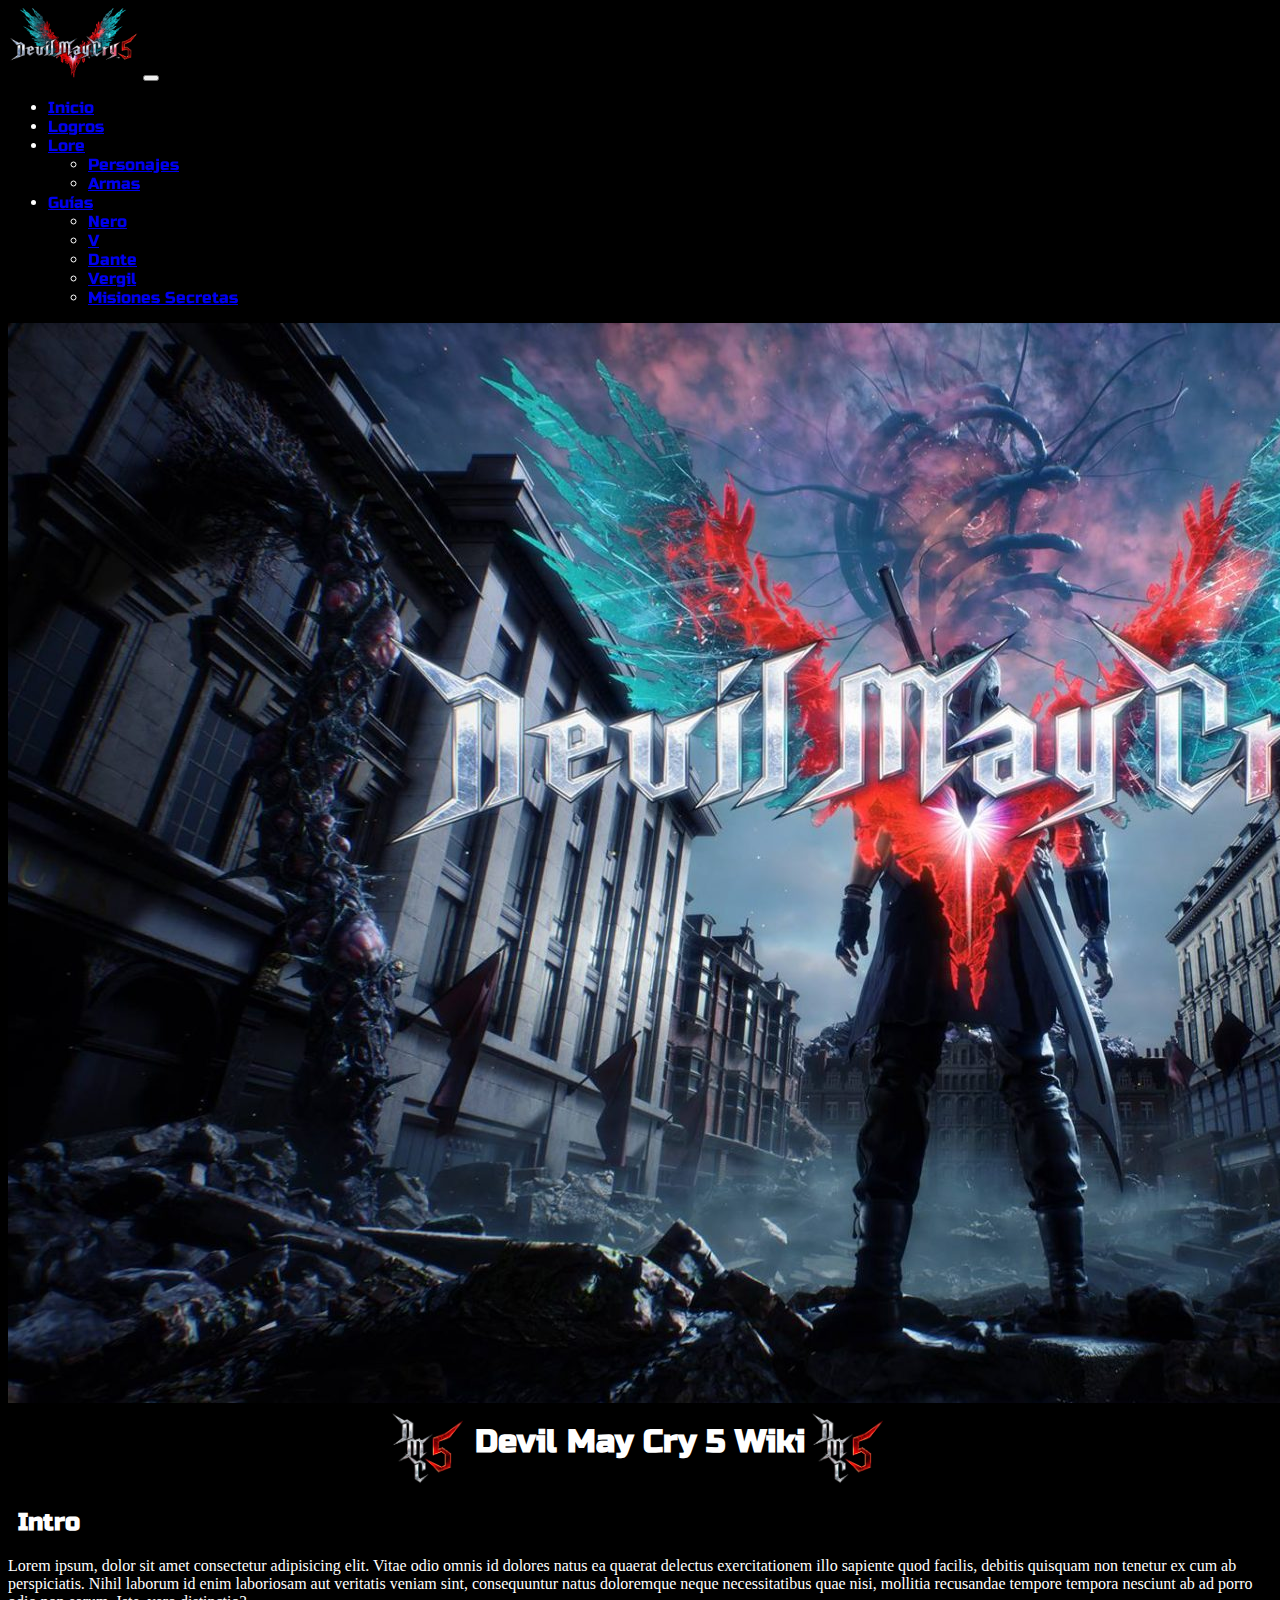
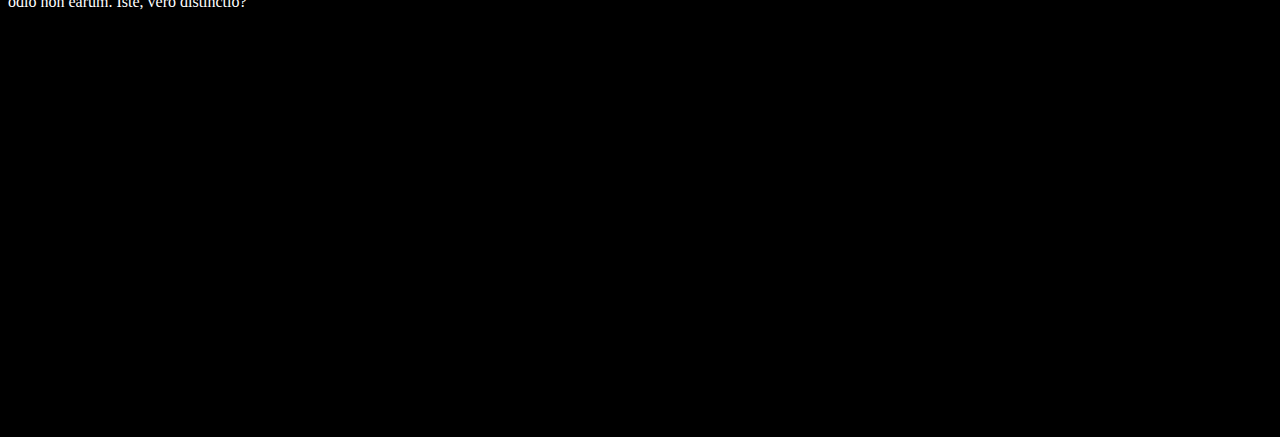
==== guias/dante.html @ 5c82031f "first" ====
<!DOCTYPE html>
<html lang="es">
<head>
    <meta charset="UTF-8">
    <meta http-equiv="X-UA-Compatible" content="IE=edge">
    <meta name="viewport" content="width=device-width, initial-scale=1.0">
    <meta name="keywords" content="dmc, guías, DMC5, DMC3, Dante, Vergil, Nero, Lady, Trish, Videojuegos, Games, Tutoriales, Fanpage, español">
    <meta name="description" content="Una extensa guía sobre nuestro viejo cazademonios, Dante. Entra aquí para aprender más en profundidad acerca de su gameplay, combos y más.">
    <!-- FAVICON -->
    <link rel="shortcut icon" href="../img/logo-chikito.png" type="image/x-icon">
    <!-- AOS -->
    <link href="https://unpkg.com/aos@2.3.1/dist/aos.css" rel="stylesheet">
    <!-- GOOGLE FONTS -->
    <link rel="preconnect" href="https://fonts.googleapis.com">
    <link rel="preconnect" href="https://fonts.gstatic.com" crossorigin>
    <link href="https://fonts.googleapis.com/css2?family=Russo+One&display=swap" rel="stylesheet">
    <link href="https://fonts.googleapis.com/css2?family=Roboto+Condensed&display=swap" rel="stylesheet">
    <!-- CSS only -->
    <link href="https://cdn.jsdelivr.net/npm/bootstrap@5.2.2/dist/css/bootstrap.min.css" rel="stylesheet" integrity="sha384-Zenh87qX5JnK2Jl0vWa8Ck2rdkQ2Bzep5IDxbcnCeuOxjzrPF/et3URy9Bv1WTRi" crossorigin="anonymous">
    <!-- CSS -->
    <link rel="stylesheet" href="../css/estilo.css">
    <title>DMC 5 Wiki/guías/Dante</title>
</head>
<body>
    <header>
        
        <!-- NAVBAR -->
        <nav class="navbar navbar-dark bg-dark navbar-expand-lg bg-light fixed-top"
              data-aos="fade-down"
              data-aos-easing="linear"
              data-aos-duration="500">
            <div class="container-fluid">
              <a href="../index.html"><img src="../img/logo.png" alt="Bootstrap" width="130" height="70"></a>
              <button class="navbar-toggler" type="button" data-bs-toggle="collapse" data-bs-target="#navbarNavDropdown" aria-controls="navbarNavDropdown" aria-expanded="false" aria-label="Toggle navigation">
                <span class="navbar-toggler-icon"></span>
              </button>
              <div class="collapse navbar-collapse" id="navbarNavDropdown">
                <ul class="navbar-nav">
                  <li class="nav-item">
                    <a class="nav-link" aria-current="page" href="../index.html">Inicio</a>
                  </li>
                  <li class="nav-item">
                    <a class="nav-link" href="../logros/logros.html">Logros</a>
                  </li>
                  <li class="nav-item dropdown">
                    <a class="nav-link dropdown-toggle" href="#" role="button" data-bs-toggle="dropdown">Lore</a>
                    <ul class="dropdown-menu">
                      <li><a class="dropdown-item" href="../lore/personajes.html">Personajes</a></li>
                      <li><a class="dropdown-item" href="../lore/armas.html">Armas</a></li>
                    </ul>
                  </li>
                  <li class="nav-item dropdown">
                    <a class="nav-link active dropdown-toggle" href="#" role="button" data-bs-toggle="dropdown" aria-expanded="false">
                      Guías
                    </a>
                    <ul class="dropdown-menu">
                      <li><a class="dropdown-item" href="nero.html">Nero</a></li>
                      <li><a class="dropdown-item" href="V.html">V</a></li>
                      <li><a class="dropdown-item" href="#">Dante</a></li>
                      <li><a class="dropdown-item" href="vergil.html">Vergil</a></li>
                      <li><a class="dropdown-item" href="misiones.html">Misiones Secretas</a></li>
                    </ul>
                  </li>
                </ul>
              </div>
            </div>
          </nav>
          <!-- FIN DE LA NAV -->
    <!-- TITULO GENERAL -->
    <img src="../img/fondo.jpg" class="img-fluid fondo" alt="imagen del top">
    <div class="titulo">
        <img class="logoChikito" src="../img/logo-chikito.png" alt="logo pequeño">
        <h1>Devil May Cry 5 Wiki</h1>
        <img class="logoChikito" src="../img/logo-chikito.png" alt="logo pequeño">
    </div>
    <!-- FIN DEL TITULO GENERAL -->

    <!-- TITULO GENERAL PARA MOVILES -->
    <div class="tituloCelu">
      <img class="logoChikitoCelu" src="../img/logo-chikito.png" alt="logo pequeño">
      <h2>Devil May Cry 5</h2>
      <img class="logoChikitoCelu" src="../img/logo-chikito.png" alt="logo pequeño">
    </div>
    
    </header>



    <h2>Intro</h2>
    <p>Lorem ipsum, dolor sit amet consectetur adipisicing elit. Vitae odio omnis id dolores natus ea quaerat delectus exercitationem illo sapiente quod facilis, debitis quisquam non tenetur ex cum ab perspiciatis.
    Nihil laborum id enim laboriosam aut veritatis veniam sint, consequuntur natus doloremque neque necessitatibus quae nisi, mollitia recusandae tempore tempora nesciunt ab ad porro odio non earum. Iste, vero distinctio?</p>


    <!-- FOOTER -->
    <div class="container-fluid footer"
    data-aos="fade-zoom-in"
     data-aos-easing="ease-in-back"
     data-aos-delay="50"
     data-aos-offset="0">
       
        <div class="row p-5 pb-2 bg-dark text-white">

            <div class="col-xs-12 col-md-6 col-lg-3">
                <p class="h3">Olivera Arauz Lucas</p>
                <p class="text-secondary">Argentina, Tucumán</p>
            </div>
            <div class="col-xs-12 col-md-6 col-lg-3">
                <p class="h5">Cursos</p>
                <div class="mb-3">
                <a class="text-secondary text-decoration-none" href="#">Desarrollo FullStack</a>
                </div>
            </div>
            <div class="col-xs-12 col-md-6 col-lg-3">
                <p class="h5">Links</p>
                <div class="mb-3">
                    <a class="text-secondary text-decoration-none" href="#">Terms & Conditions</a>
                </div>
                <div class="mb-3">
                    <a class="text-secondary text-decoration-none" href="#">Privacy Policy</a>
                </div>
                <div class="mb-3">
                  <a class="text-secondary text-decoration-none" href="https://www.youtube.com/c/GutzX" target="_blank">Canal de Gutz X</a>
              </div>
              <div class="mb-3">
                <a class="text-secondary text-decoration-none" href="https://www.youtube.com/c/KalinaAnn" target="_blank">Canal de Kalina Ann</a>
            </div>
            </div>
            <div class="col-xs-12 col-md-6 col-lg-3">
                <p class="h5">Contacto</p>
                <div class="mb-3">
                    <a class="text-secondary text-decoration-none" href="https://github.com/Lucas-M-W" target="_blank">GitHub</a>
                </div>
                <div class="mb-3">
                    <a class="text-secondary text-decoration-none" href="https://wa.me/543815243043" target="_blank">WhatsApp</a>
                </div>
                <div class="mb-3">
                    <a class="text-secondary text-decoration-none" href="https://www.instagram.com/waffle.rar/" target="_blank">Instagram</a>
                </div>
            </div>

            <div class="col-xs-12 pt-4">
                <p class="text-white text-center">Copyright - All rights reserved © 2022</p>
            </div>
                
        </div>


    </div>
    <!-- FIN DEL FOOTER -->



    <!-- AOS -->
    <script src="https://unpkg.com/aos@2.3.1/dist/aos.js"></script>
    <script>
      AOS.init();
    </script>
    <!-- JavaScript Bundle with Popper -->
<script src="https://cdn.jsdelivr.net/npm/bootstrap@5.2.2/dist/js/bootstrap.bundle.min.js" integrity="sha384-OERcA2EqjJCMA+/3y+gxIOqMEjwtxJY7qPCqsdltbNJuaOe923+mo//f6V8Qbsw3" crossorigin="anonymous"></script>
</body>
</html>
---- css/estilo.css ----
@charset "UTF-8";
/*HEADER*/
body {
  background-color: black;
  color: white;
}

.navbar {
  font-family: "Russo One", sans-serif;
}

.titulo {
  display: flex;
  justify-content: center;
}
.titulo .logoChikito {
  width: 90px;
}
.titulo h1 {
  font-family: "Russo One", sans-serif;
  margin-top: 15px;
}

@media (max-width: 600px) {
  .fondo {
    display: none;
  }
}
@media (max-width: 600px) {
  .titulo {
    display: none;
  }
}
.tituloCelu {
  display: flex;
  justify-content: center;
  margin-top: 100px;
}
.tituloCelu .logoChikitoCelu {
  width: 90px;
}
.tituloCelu h2 {
  font-family: "Russo One", sans-serif;
  margin-top: 25px;
}

@media (min-width: 601px) {
  .tituloCelu {
    display: none;
  }
}
/*FOOTER*/
.footer {
  font-family: "Russo One", sans-serif;
  transition: 70ms;
}
.footer a:hover {
  font-size: 115%;
  transition: 70ms;
}

/*TITULOS*/
.bronce {
  margin-left: 20px;
  font-family: "Russo One", sans-serif;
  color: #a7501d;
}

.plata {
  margin-left: 20px;
  font-family: "Russo One", sans-serif;
  color: #c0c0c0;
}

.oro {
  margin-left: 20px;
  font-family: "Russo One", sans-serif;
  color: #CC9900;
}

.platino {
  margin-left: 20px;
  font-family: "Russo One", sans-serif;
  color: #97AAC0;
}

/*LOGROS DE BRONCE*/
.logrosBronce {
  margin-left: 20px;
}
.logrosBronce img {
  width: 150px;
}
.logrosBronce h3 {
  font-family: "Russo One", sans-serif;
  font-size: 150%;
}
.logrosBronce p {
  font-family: "Roboto Condensed", sans-serif;
}

/*LOGROS DE PLATA*/
.logrosPlata {
  margin-left: 20px;
}
.logrosPlata img {
  width: 150px;
}
.logrosPlata h3 {
  font-family: "Russo One", sans-serif;
  font-size: 150%;
}
.logrosPlata p {
  font-family: "Roboto Condensed", sans-serif;
}

/*LOGROS DE ORO*/
.logrosOro {
  margin-left: 20px;
}
.logrosOro img {
  width: 150px;
}
.logrosOro h3 {
  font-family: "Russo One", sans-serif;
  font-size: 150%;
}
.logrosOro p {
  font-family: "Roboto Condensed", sans-serif;
}

/*PLATINO*/
.logrosPlatino {
  margin-left: 20px;
}
.logrosPlatino img {
  width: 150px;
}
.logrosPlatino h3 {
  font-family: "Russo One", sans-serif;
}
.logrosPlatino p {
  font-family: "Roboto Condensed", sans-serif;
}

/*CARTAS*/
.cartas img {
  width: 300px;
}
.cartas h3, .cartas h4, .cartas h5 {
  font-family: "Russo One", sans-serif;
}
.cartas p {
  font-family: "Roboto Condensed", sans-serif;
}

.botonGuía {
  border: solid;
  border-radius: 10px;
  background: rgb(128, 9, 9);
  background: linear-gradient(90deg, rgb(128, 9, 9) 0%, rgb(19, 26, 110) 100%);
  transition: 70ms;
  width: 40%;
}
.botonGuía a {
  text-decoration: none;
  font-family: "Russo One", sans-serif;
  color: white;
}
.botonGuía:hover {
  width: 50%;
  transition: 70ms;
}

/*MISIONES SECRETAS*/
.misionesSecretas {
  margin-left: 5px;
}
.misionesSecretas img {
  width: 600px;
}
.misionesSecretas h3 {
  font-family: "Russo One", sans-serif;
  font-size: 150%;
}
.misionesSecretas p {
  font-family: "Roboto Condensed", sans-serif;
}
.misionesSecretas strong {
  color: bisque;
}

/*TERMINOS Y CONDICIONES - PRIVACY POLICY*/
.termsPrivacy {
  margin-left: 5px;
}
.termsPrivacy p {
  font-family: "Roboto Condensed", sans-serif;
}
.termsPrivacy a {
  text-decoration: none;
}

/* ARMAS DE NERO */
h2, h3 {
  font-family: "Russo One", sans-serif;
  padding-left: 5px;
}

.armasNero {
  padding-left: 5px;
}
.armasNero .redqueen {
  width: 100px;
}
.armasNero p {
  font-family: "Roboto Condensed", sans-serif;
}
.armasNero img {
  width: 280px;
}

.armasDante {
  padding-left: 5px;
}
.armasDante .redqueen {
  width: 100px;
}
.armasDante p {
  font-family: "Roboto Condensed", sans-serif;
}
.armasDante img {
  width: 280px;
}

.armasV {
  padding-left: 5px;
}
.armasV .redqueen {
  width: 100px;
}
.armasV p {
  font-family: "Roboto Condensed", sans-serif;
}
.armasV img {
  width: 280px;
}

.armasVergil {
  padding-left: 5px;
}
.armasVergil .redqueen {
  width: 100px;
}
.armasVergil p {
  font-family: "Roboto Condensed", sans-serif;
}
.armasVergil img {
  width: 280px;
}

h2 {
  font-family: "Russo One", sans-serif;
  margin-left: 5px;
}

.parrafoSuperior {
  margin-left: 10px;
  font-family: "Roboto Condensed", sans-serif;
}
.parrafoSuperior a {
  text-decoration: none;
}
.parrafoSuperior strong {
  color: bisque;
}
.parrafoSuperior strong:visited {
  color: beige;
}

/*# sourceMappingURL=estilo.css.map */
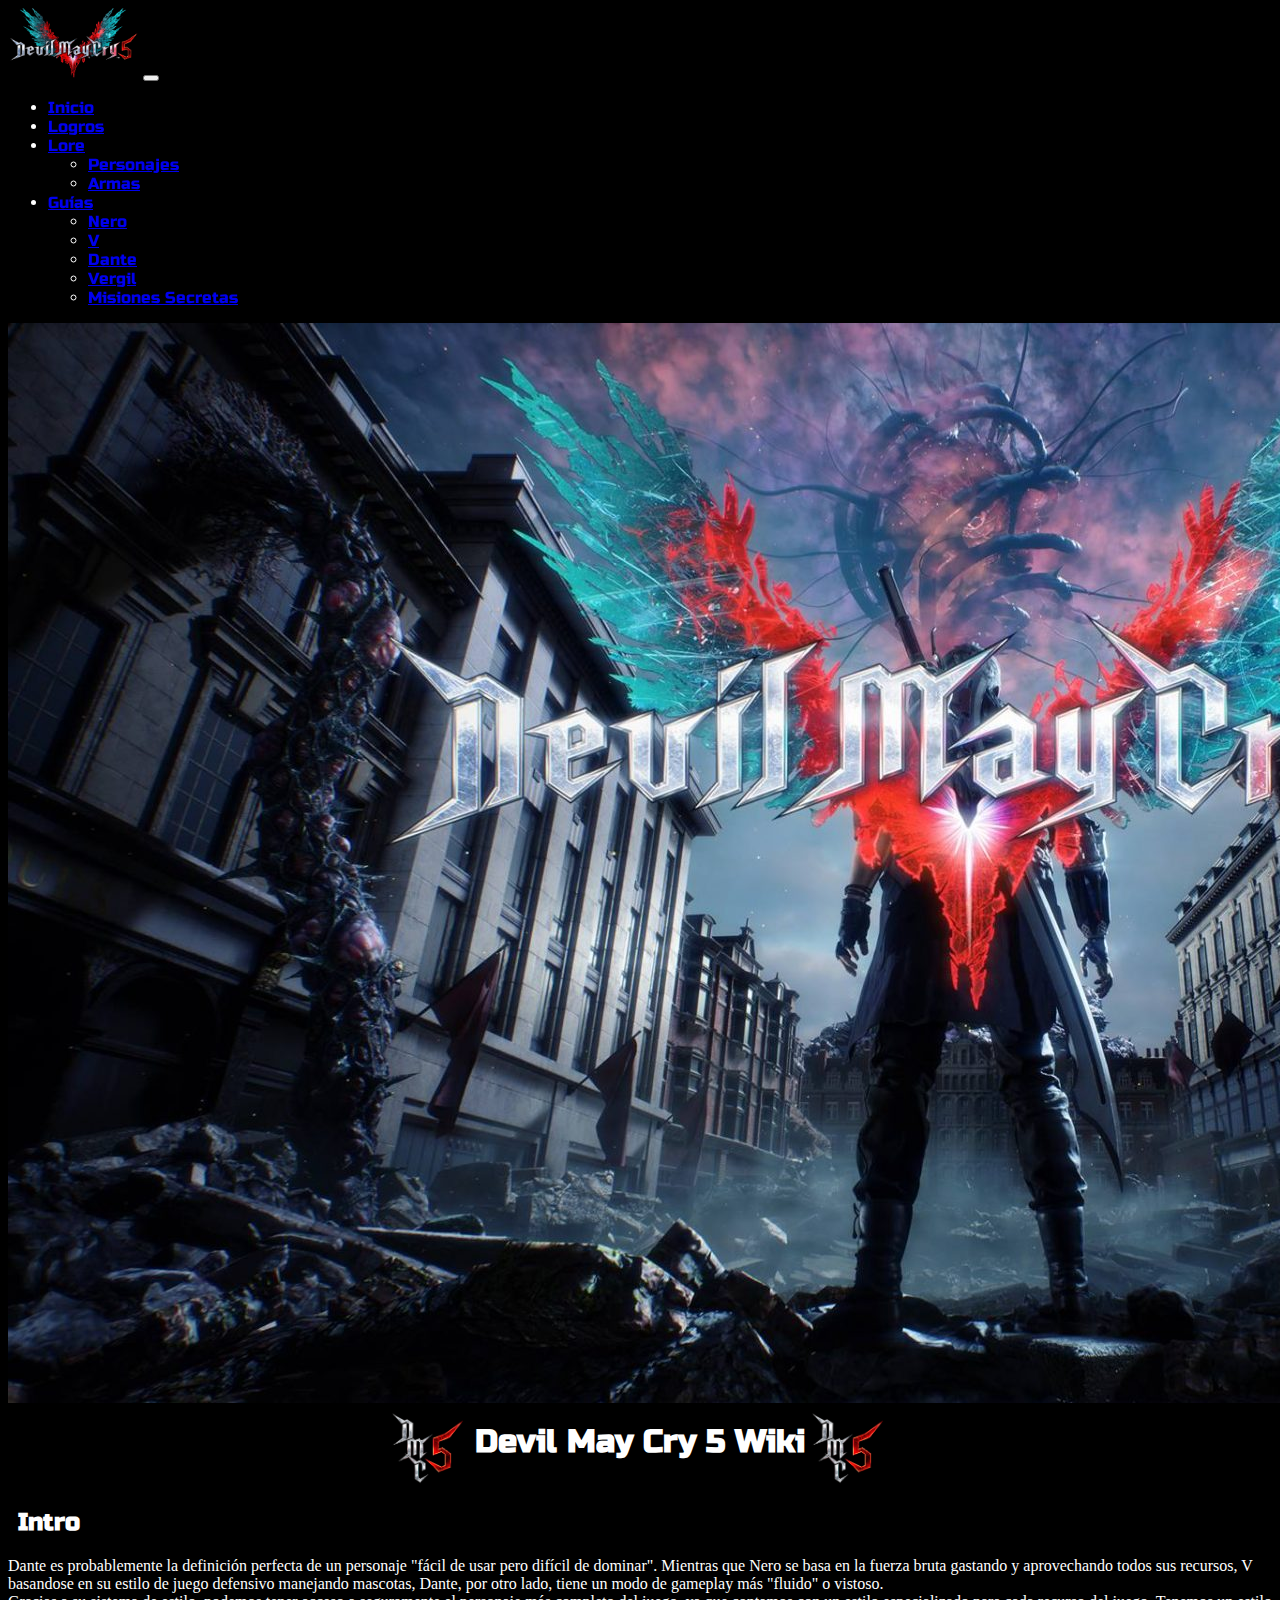
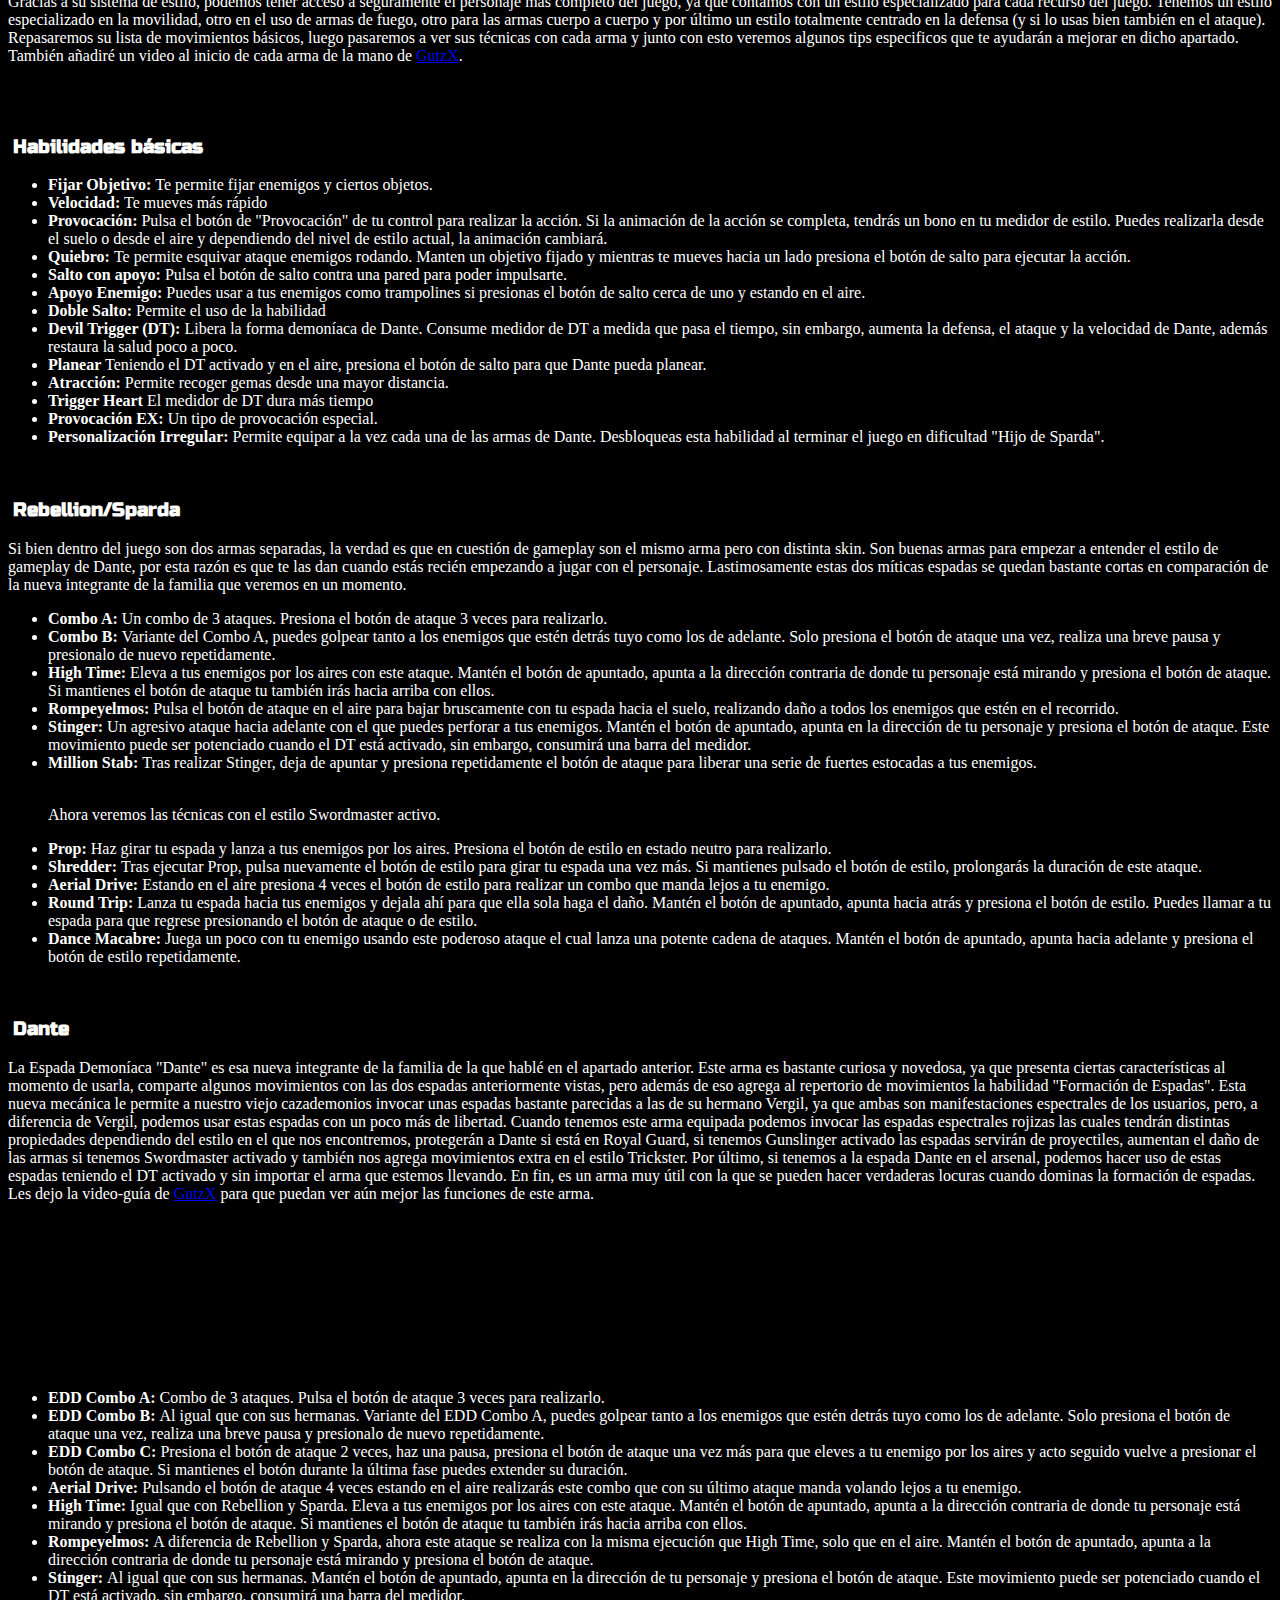
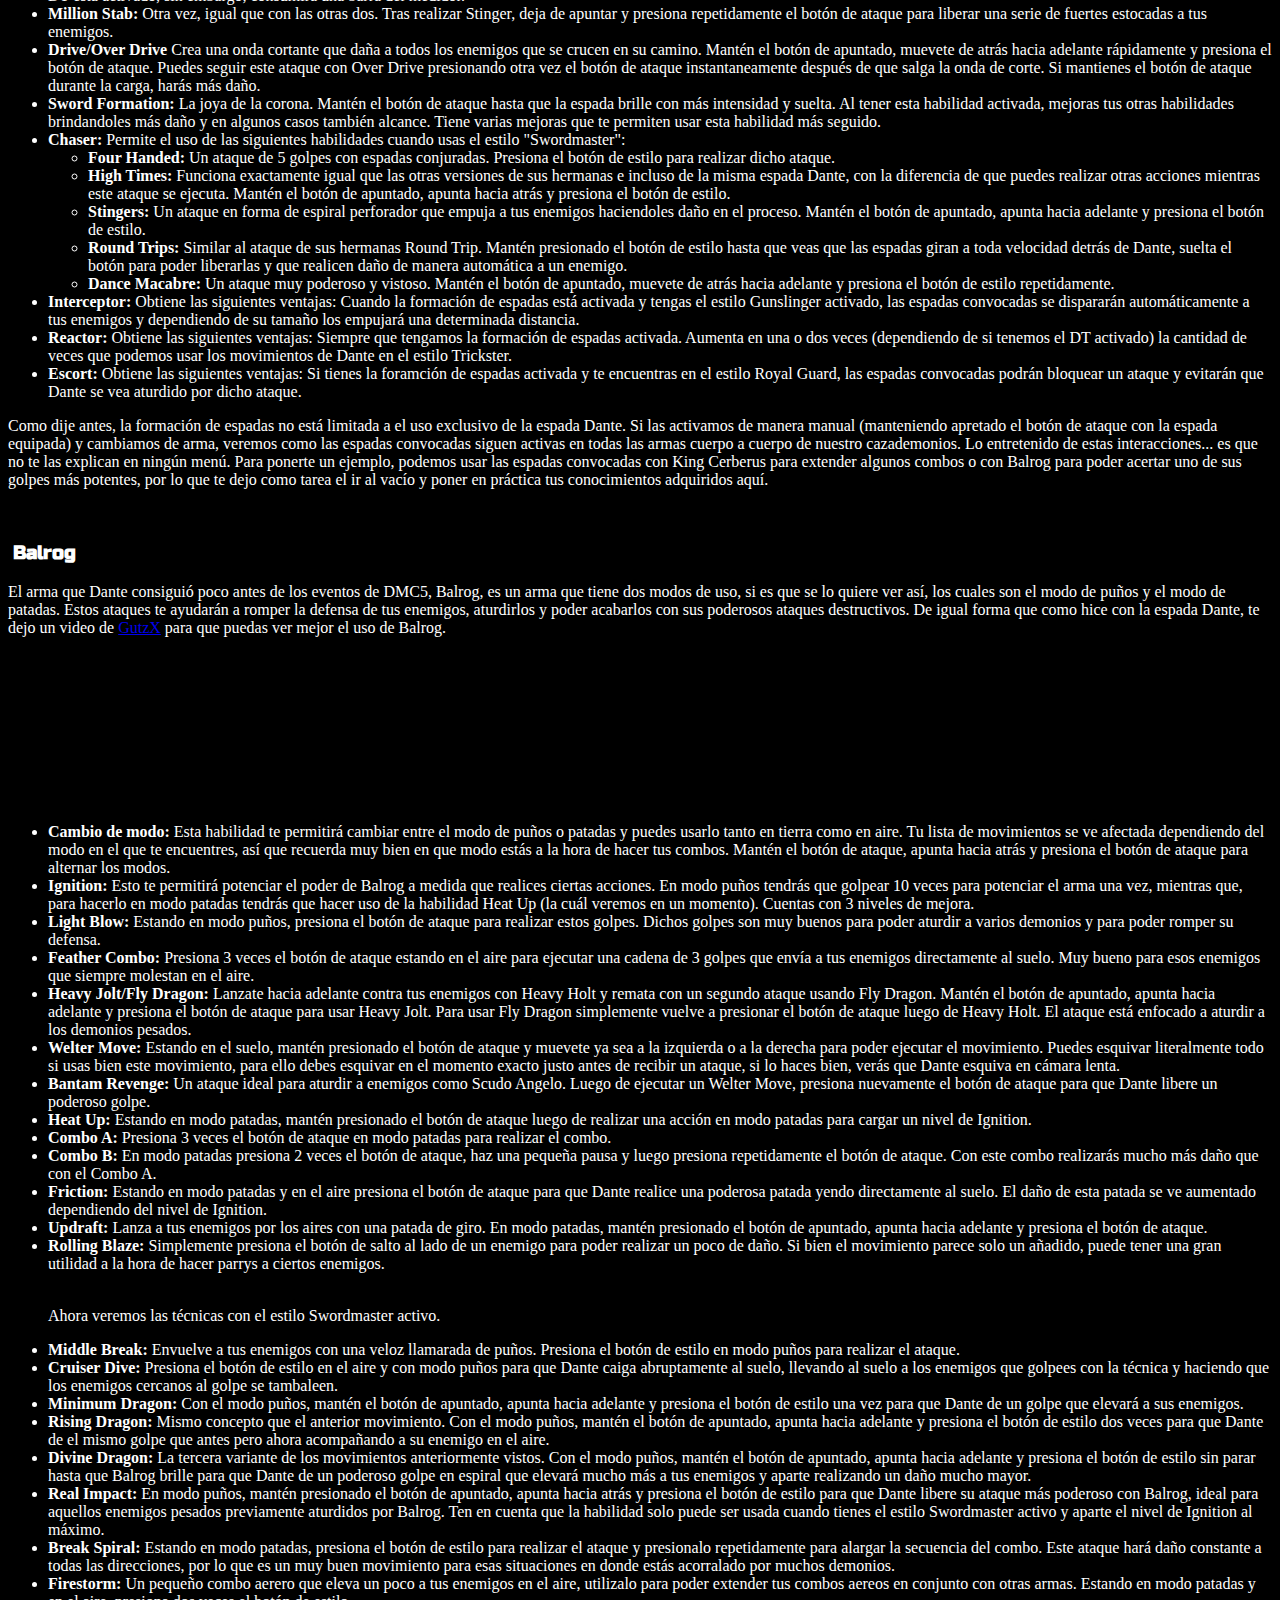
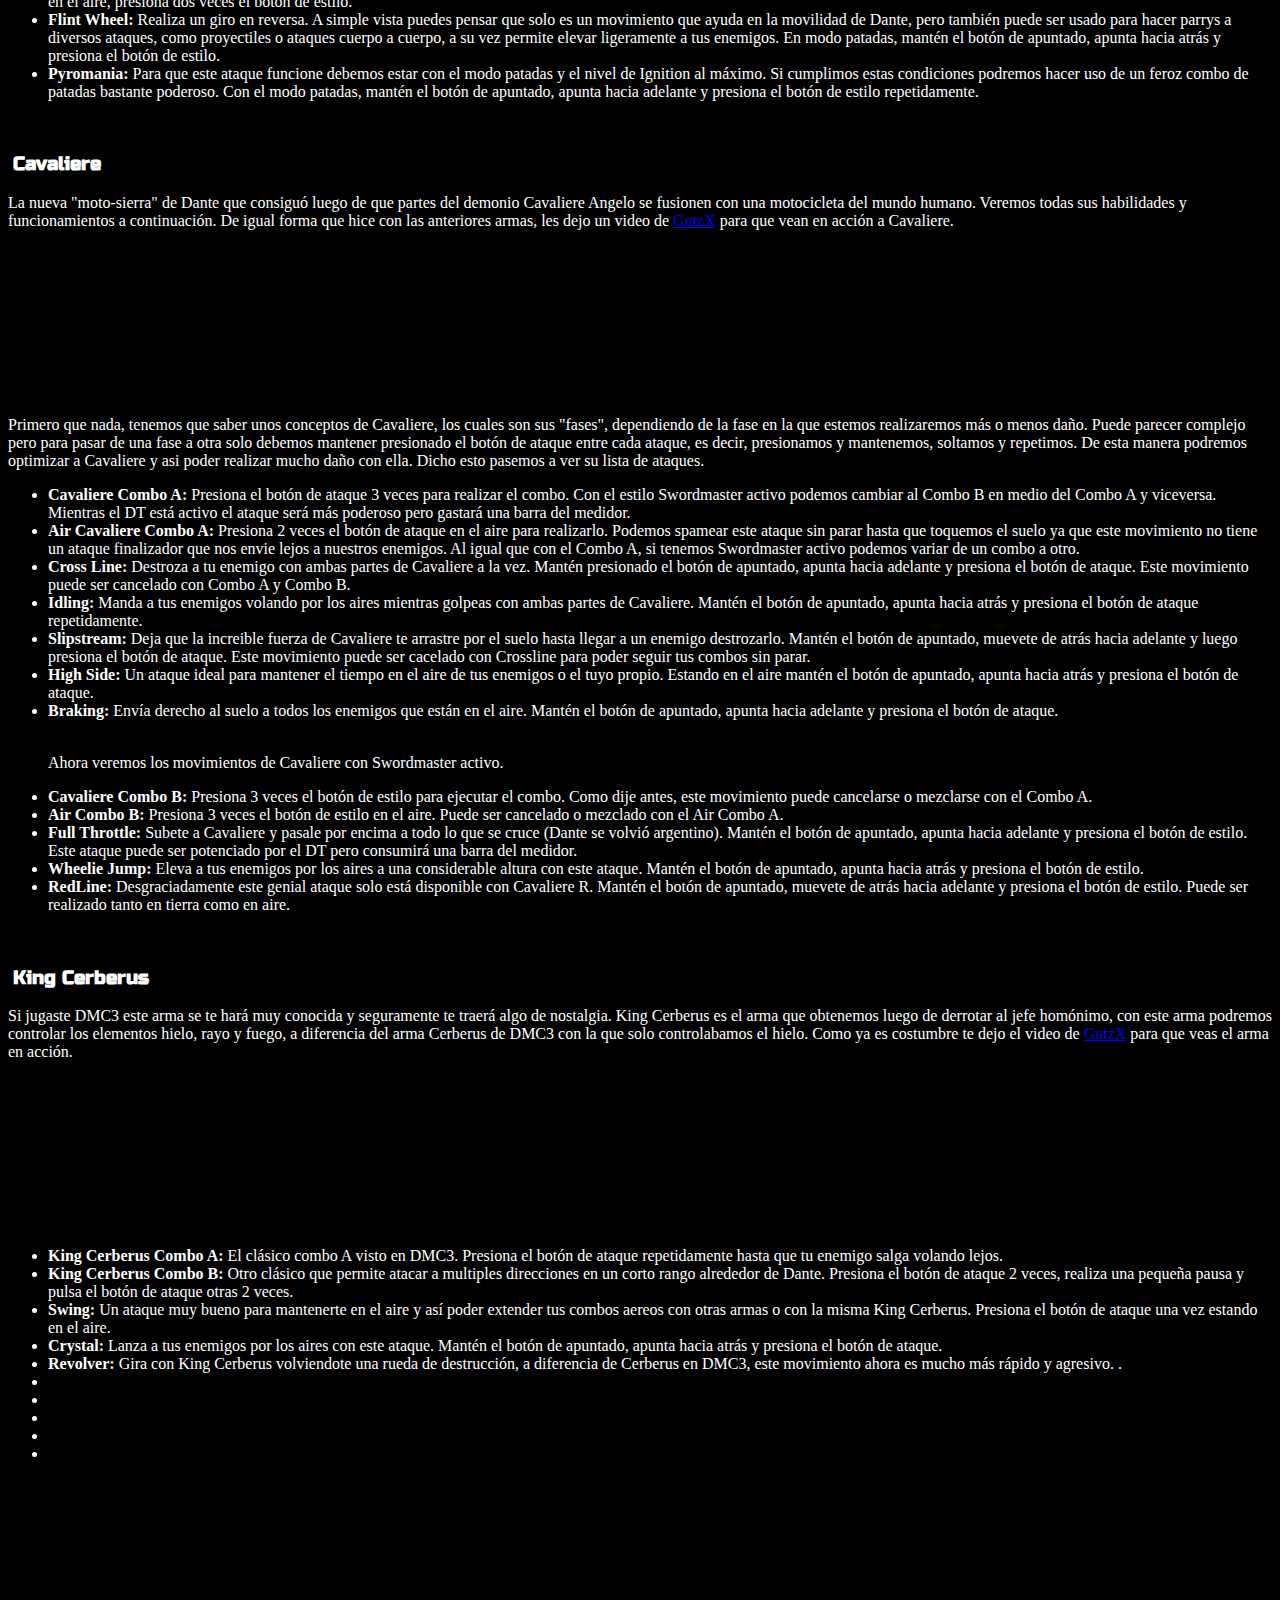
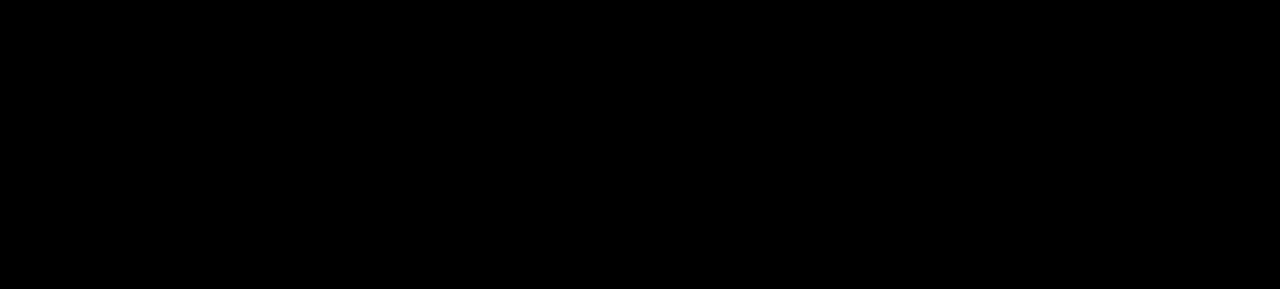
==== commit e0af355c: "trabajada la guia de dante" ====
--- a/guias/dante.html
+++ b/guias/dante.html
@@ -87,8 +87,150 @@
 
 
     <h2>Intro</h2>
-    <p>Lorem ipsum, dolor sit amet consectetur adipisicing elit. Vitae odio omnis id dolores natus ea quaerat delectus exercitationem illo sapiente quod facilis, debitis quisquam non tenetur ex cum ab perspiciatis.
-    Nihil laborum id enim laboriosam aut veritatis veniam sint, consequuntur natus doloremque neque necessitatibus quae nisi, mollitia recusandae tempore tempora nesciunt ab ad porro odio non earum. Iste, vero distinctio?</p>
+    <p>Dante es probablemente la definición perfecta de un personaje "fácil de usar pero difícil de dominar". Mientras que Nero se basa en la fuerza bruta gastando y aprovechando todos sus recursos, V basandose en su estilo de juego defensivo manejando mascotas, Dante, por otro lado, tiene un modo de gameplay más "fluido" o vistoso. <br>
+    Gracias a su sistema de estilo, podemos tener acceso a seguramente el personaje más completo del juego, ya que contamos con un estilo especializado para cada recurso del juego. Tenemos un estilo especializado en la movilidad, otro en el uso de armas de fuego, otro para las armas cuerpo a cuerpo y por último un estilo totalmente centrado en la defensa (y si lo usas bien también en el ataque). <br>
+    Repasaremos su lista de movimientos básicos, luego pasaremos a ver sus técnicas con cada arma y junto con esto veremos algunos tips especificos que te ayudarán a mejorar en dicho apartado. También añadiré un video al inicio de cada arma de la mano de <storng><a href="https://www.youtube.com/@GutzX" target="_blank">GutzX</a>.</storng></p>
+
+    <br> <br>
+
+    <div class="habilidades">
+      <h3>Habilidades básicas</h3>
+      <ul>
+        <li><strong>Fijar Objetivo: </strong>Te permite fijar enemigos y ciertos objetos.</li>
+        <li><strong>Velocidad:</strong> Te mueves más rápido</li>
+        <li><strong>Provocación: </strong>Pulsa el botón de "Provocación" de tu control para realizar la acción. Si la animación de la acción se completa, tendrás un bono en tu medidor de estilo. Puedes realizarla desde el suelo o desde el aire y dependiendo del nivel de estilo actual, la animación cambiará.</li>
+        <li><strong>Quiebro: </strong>Te permite esquivar ataque enemigos rodando. Manten un objetivo fijado y mientras te mueves hacia un lado presiona el botón de salto para ejecutar la acción.</li>
+        <li><strong>Salto con apoyo: </strong>Pulsa el botón de salto contra una pared para poder impulsarte.</li>
+        <li><strong>Apoyo Enemigo:</strong> Puedes usar a tus enemigos como trampolines si presionas el botón de salto cerca de uno y estando en el aire.</li>
+        <li><strong>Doble Salto:</strong> Permite el uso de la habilidad</li>
+        <li><strong>Devil Trigger (DT):</strong> Libera la forma demoníaca de Dante. Consume medidor de DT a medida que pasa el tiempo, sin embargo, aumenta la defensa, el ataque y la velocidad de Dante, además restaura la salud poco a poco.</li>
+        <li><strong>Planear</strong> Teniendo el DT activado y en el aire, presiona el botón de salto para que Dante pueda planear.</li>
+        <li><strong>Atracción: </strong>Permite recoger gemas desde una mayor distancia.</li>
+        <li><strong>Trigger Heart</strong> El medidor de DT dura más tiempo</li>
+        <li><strong>Provocación EX: </strong>Un tipo de provocación especial.</li>
+        <li><strong>Personalización Irregular: </strong>Permite equipar a la vez cada una de las armas de Dante. Desbloqueas esta habilidad al terminar el juego en dificultad "Hijo de Sparda".</li>
+      </ul>
+    </div>
+      <br>
+    <div class="habilidades">
+      <h3>Rebellion/Sparda</h3>
+      <p>Si bien dentro del juego son dos armas separadas, la verdad es que en cuestión de gameplay son el mismo arma pero con distinta skin. Son buenas armas para empezar a entender el estilo de gameplay de Dante, por esta razón es que te las dan cuando estás recién empezando a jugar con el personaje. Lastimosamente estas dos míticas espadas se quedan bastante cortas en comparación de la nueva integrante de la familia que veremos en un momento.</p>
+      <ul>
+        <li><strong>Combo A: </strong>Un combo de 3 ataques. Presiona el botón de ataque 3 veces para realizarlo.</li>
+        <li><strong>Combo B: </strong>Variante del Combo A, puedes golpear tanto a los enemigos que estén detrás tuyo como los de adelante. Solo presiona el botón de ataque una vez, realiza una breve pausa y presionalo de nuevo repetidamente.</li>
+        <li><strong>High Time: </strong>Eleva a tus enemigos por los aires con este ataque. Mantén el botón de apuntado, apunta a la dirección contraria de donde tu personaje está mirando y presiona el botón de ataque. Si mantienes el botón de ataque tu también irás hacia arriba con ellos.</li>
+        <li><strong>Rompeyelmos: </strong>Pulsa el botón de ataque en el aire para bajar bruscamente con tu espada hacia el suelo, realizando daño a todos los enemigos que estén en el recorrido.</li>
+        <li><strong>Stinger: </strong>Un agresivo ataque hacia adelante con el que puedes perforar a tus enemigos. Mantén el botón de apuntado, apunta en la dirección de tu personaje y presiona el botón de ataque. Este movimiento puede ser potenciado cuando el DT está activado, sin embargo, consumirá una barra del medidor.</li>
+        <li><strong>Million Stab: </strong>Tras realizar Stinger, deja de apuntar y presiona repetidamente el botón de ataque para liberar una serie de fuertes estocadas a tus enemigos.</li> <br>
+        <p>Ahora veremos las técnicas con el estilo Swordmaster activo.</p>
+        <li><strong>Prop: </strong>Haz girar tu espada y lanza a tus enemigos por los aires. Presiona el botón de estilo en estado neutro para realizarlo.</li>
+        <li><strong>Shredder: </strong>Tras ejecutar Prop, pulsa nuevamente el botón de estilo para girar tu espada una vez más. Si mantienes pulsado el botón de estilo, prolongarás la duración de este ataque.</li>
+        <li><strong>Aerial Drive:</strong> Estando en el aire presiona 4 veces el botón de estilo para realizar un combo que manda lejos a tu enemigo.</li>
+        <li><strong>Round Trip: </strong>Lanza tu espada hacia tus enemigos y dejala ahí para que ella sola haga el daño. Mantén el botón de apuntado, apunta hacia atrás y presiona el botón de estilo. Puedes llamar a tu espada para que regrese presionando el botón de ataque o de estilo.</li>
+        <li><strong>Dance Macabre: </strong>Juega un poco con tu enemigo usando este poderoso ataque el cual lanza una potente cadena de ataques. Mantén el botón de apuntado, apunta hacia adelante y presiona el botón de estilo repetidamente.</li>
+      </ul>
+    </div>
+      <br>
+    <div class="habilidades">
+      <h3>Dante</h3>
+      <p>La Espada Demoníaca "Dante" es esa nueva integrante de la familia de la que hablé en el apartado anterior. Este arma es bastante curiosa y novedosa, ya que presenta ciertas características al momento de usarla, comparte algunos movimientos con las dos espadas anteriormente vistas, pero además de eso agrega al repertorio de movimientos la habilidad "Formación de Espadas". Esta nueva mecánica le permite a nuestro viejo cazademonios invocar unas espadas bastante parecidas a las de su hermano Vergil, ya que ambas son manifestaciones espectrales de los usuarios, pero, a diferencia de Vergil, podemos usar estas espadas con un poco más de libertad. Cuando tenemos este arma equipada podemos invocar las espadas espectrales rojizas las cuales tendrán distintas propiedades dependiendo del estilo en el que nos encontremos, protegerán a Dante si está en Royal Guard, si tenemos Gunslinger activado las espadas servirán de proyectiles, aumentan el daño de las armas si tenemos Swordmaster activado y también nos agrega movimientos extra en el estilo Trickster. Por último, si tenemos a la espada Dante en el arsenal, podemos hacer uso de estas espadas teniendo el DT activado y sin importar el arma que estemos llevando. En fin, es un arma muy útil con la que se pueden hacer verdaderas locuras cuando dominas la formación de espadas. Les dejo la video-guía de <storng><a href="https://www.youtube.com/watch?v=Q5bJM39qQpc" target="_blank">GutzX</a></storng> para que puedan ver aún mejor las funciones de este arma.</p>
+      <iframe src="https://www.youtube.com/embed/Q5bJM39qQpc" title="DMC 5: Guia Espada Dante" frameborder="0" allow="accelerometer; autoplay; clipboard-write; encrypted-media; gyroscope; picture-in-picture" allowfullscreen></iframe>
+      <ul>
+        <li><strong>EDD Combo A: </strong>Combo de 3 ataques. Pulsa el botón de ataque 3 veces para realizarlo.</li>
+        <li><strong>EDD Combo B: </strong>Al igual que con sus hermanas. Variante del EDD Combo A, puedes golpear tanto a los enemigos que estén detrás tuyo como los de adelante. Solo presiona el botón de ataque una vez, realiza una breve pausa y presionalo de nuevo repetidamente.</li>
+        <li><strong>EDD Combo C: </strong>Presiona el botón de ataque 2 veces, haz una pausa, presiona el botón de ataque una vez más para que eleves a tu enemigo por los aires y acto seguido vuelve a presionar el botón de ataque. Si mantienes el botón durante la última fase puedes extender su duración.</li>
+        <li><strong>Aerial Drive: </strong>Pulsando el botón de ataque 4 veces estando en el aire realizarás este combo que con su último ataque manda volando lejos a tu enemigo.</li>
+        <li><strong>High Time: </strong>Igual que con Rebellion y Sparda. Eleva a tus enemigos por los aires con este ataque. Mantén el botón de apuntado, apunta a la dirección contraria de donde tu personaje está mirando y presiona el botón de ataque. Si mantienes el botón de ataque tu también irás hacia arriba con ellos.</li>
+        <li><strong>Rompeyelmos: </strong>A diferencia de Rebellion y Sparda, ahora este ataque se realiza con la misma ejecución que High Time, solo que en el aire. Mantén el botón de apuntado, apunta a la dirección contraria de donde tu personaje está mirando y presiona el botón de ataque.</li>
+        <li><strong>Stinger: </strong>Al igual que con sus hermanas. Mantén el botón de apuntado, apunta en la dirección de tu personaje y presiona el botón de ataque. Este movimiento puede ser potenciado cuando el DT está activado, sin embargo, consumirá una barra del medidor.</li>
+        <li><strong>Million Stab: </strong>Otra vez, igual que con las otras dos. Tras realizar Stinger, deja de apuntar y presiona repetidamente el botón de ataque para liberar una serie de fuertes estocadas a tus enemigos.</li>
+        <li><strong>Drive/Over Drive</strong> Crea una onda cortante que daña a todos los enemigos que se crucen en su camino. Mantén el botón de apuntado, muevete de atrás hacia adelante rápidamente y presiona el botón de ataque. Puedes seguir este ataque con Over Drive presionando otra vez el botón de ataque instantaneamente después de que salga la onda de corte. Si mantienes el botón de ataque durante la carga, harás más daño.</li>
+        <li><strong>Sword Formation: </strong>La joya de la corona. Mantén el botón de ataque hasta que la espada brille con más intensidad y suelta. Al tener esta habilidad activada, mejoras tus otras habilidades brindandoles más daño y en algunos casos también alcance. Tiene varias mejoras que te permiten usar esta habilidad más seguido.</li>
+        <li><strong>Chaser: </strong>Permite el uso de las siguientes habilidades cuando usas el estilo "Swordmaster": <ul>
+          <li><strong>Four Handed: </strong>Un ataque de 5 golpes con espadas conjuradas. Presiona el botón de estilo para realizar dicho ataque.</li>
+          <li><strong>High Times: </strong>Funciona exactamente igual que las otras versiones de sus hermanas e incluso de la misma espada Dante, con la diferencia de que puedes realizar otras acciones mientras este ataque se ejecuta. Mantén el botón de apuntado, apunta hacia atrás y presiona el botón de estilo.</li>
+          <li><strong>Stingers: </strong>Un ataque en forma de espiral perforador que empuja a tus enemigos haciendoles daño en el proceso. Mantén el botón de apuntado, apunta hacia adelante y presiona el botón de estilo.</li>
+          <li><strong>Round Trips: </strong>Similar al ataque de sus hermanas Round Trip. Mantén presionado el botón de estilo hasta que veas que las espadas giran a toda velocidad detrás de Dante, suelta el botón para poder liberarlas y que realicen daño de manera automática a un enemigo.</li>
+          <li><strong>Dance Macabre: </strong>Un ataque muy poderoso y vistoso. Mantén el botón de apuntado, muevete de atrás hacia adelante y presiona el botón de estilo repetidamente.</li>
+        </ul></li>
+        <li><strong>Interceptor: </strong>Obtiene las siguientes ventajas: Cuando la formación de espadas está activada y tengas el estilo Gunslinger activado, las espadas convocadas se dispararán automáticamente a tus enemigos y dependiendo de su tamaño los empujará una determinada distancia.</li>
+        <li><strong>Reactor: </strong>Obtiene las siguientes ventajas: Siempre que tengamos la formación de espadas activada. Aumenta en una o dos veces (dependiendo de si tenemos el DT activado) la cantidad de veces que podemos usar los movimientos de Dante en el estilo Trickster.</li>
+        <li><strong>Escort: </strong>Obtiene las siguientes ventajas: Si tienes la foramción de espadas activada y te encuentras en el estilo Royal Guard, las espadas convocadas podrán bloquear un ataque y evitarán que Dante se vea aturdido por dicho ataque.</li>
+      </ul>
+      <p>Como dije antes, la formación de espadas no está limitada a el uso exclusivo de la espada Dante. Si las activamos de manera manual (manteniendo apretado el botón de ataque con la espada equipada) y cambiamos de arma, veremos como las espadas convocadas siguen activas en todas las armas cuerpo a cuerpo de nuestro cazademonios. Lo entretenido de estas interacciones... es que no te las explican en ningún menú. Para ponerte un ejemplo, podemos usar las espadas convocadas con King Cerberus para extender algunos combos o con Balrog para poder acertar uno de sus golpes más potentes, por lo que te dejo como tarea el ir al vacío y poner en práctica tus conocimientos adquiridos aquí.</p>
+    </div>
+    <br>
+    <div class="habilidades">
+    <h3>Balrog</h3>
+    <p>El arma que Dante consiguió poco antes de los eventos de DMC5, Balrog, es un arma que tiene dos modos de uso, si es que se lo quiere ver así, los cuales son el modo de puños y el modo de patadas. Estos ataques te ayudarán a romper la defensa de tus enemigos, aturdirlos y poder acabarlos con sus poderosos ataques destructivos. De igual forma que como hice con la espada Dante, te dejo un video de <a href="https://www.youtube.com/watch?v=-xhhZrcWxms" target="_blank">GutzX</a> para que puedas ver mejor el uso de Balrog.</p>
+    <iframe src="https://www.youtube.com/embed/-xhhZrcWxms" title="DMC 5: Balrog Guia en Español" frameborder="0" allow="accelerometer; autoplay; clipboard-write; encrypted-media; gyroscope; picture-in-picture" allowfullscreen></iframe>
+    <ul>
+      <li><strong>Cambio de modo: </strong>Esta habilidad te permitirá cambiar entre el modo de puños o patadas y puedes usarlo tanto en tierra como en aire. Tu lista de movimientos se ve afectada dependiendo del modo en el que te encuentres, así que recuerda muy bien en que modo estás a la hora de hacer tus combos. Mantén el botón de ataque, apunta hacia atrás y presiona el botón de ataque para alternar los modos.</li>
+      <li><strong>Ignition: </strong>Esto te permitirá potenciar el poder de Balrog a medida que realices ciertas acciones. En modo puños tendrás que golpear 10 veces para potenciar el arma una vez, mientras que, para hacerlo en modo patadas tendrás que hacer uso de la habilidad Heat Up (la cuál veremos en un momento). Cuentas con 3 niveles de mejora.</li>
+      <li><strong>Light Blow: </strong>Estando en modo puños, presiona el botón de ataque para realizar estos golpes. Dichos golpes son muy buenos para poder aturdir a varios demonios y para poder romper su defensa.</li>
+      <li><strong>Feather Combo: </strong>Presiona 3 veces el botón de ataque estando en el aire para ejecutar una cadena de 3 golpes que envía a tus enemigos directamente al suelo. Muy bueno para esos enemigos que siempre molestan en el aire.</li>
+      <li><strong>Heavy Jolt/Fly Dragon: </strong>Lanzate hacia adelante contra tus enemigos con Heavy Holt y remata con un segundo ataque usando Fly Dragon. Mantén el botón de apuntado, apunta hacia adelante y presiona el botón de ataque para usar Heavy Jolt. Para usar Fly Dragon simplemente vuelve a presionar el botón de ataque luego de Heavy Holt. El ataque está enfocado a aturdir a los demonios pesados.</li>
+      <li><strong>Welter Move: </strong>Estando en el suelo, mantén presionado el botón de ataque y muevete ya sea a la izquierda o a la derecha para poder ejecutar el movimiento. Puedes esquivar literalmente todo si usas bien este movimiento, para ello debes esquivar en el momento exacto justo antes de recibir un ataque, si lo haces bien, verás que Dante esquiva en cámara lenta.</li>
+      <li><strong>Bantam Revenge: </strong>Un ataque ideal para aturdir a enemigos como Scudo Angelo. Luego de ejecutar un Welter Move, presiona nuevamente el botón de ataque para que Dante libere un poderoso golpe.</li>
+      <li><strong>Heat Up: </strong>Estando en modo patadas, mantén presionado el botón de ataque luego de realizar una acción en modo patadas para cargar un nivel de Ignition.</li>
+      <li><strong>Combo A: </strong>Presiona 3 veces el botón de ataque en modo patadas para realizar el combo.</li>
+      <li><strong>Combo B: </strong>En modo patadas presiona 2 veces el botón de ataque, haz una pequeña pausa y luego presiona repetidamente el botón de ataque. Con este combo realizarás mucho más daño que con el Combo A.</li>
+      <li><strong>Friction: </strong>Estando en modo patadas y en el aire presiona el botón de ataque para que Dante realice una poderosa patada yendo directamente al suelo. El daño de esta patada se ve aumentado dependiendo del nivel de Ignition.</li>
+      <li><strong>Updraft: </strong>Lanza a tus enemigos por los aires con una patada de giro. En modo patadas, mantén presionado el botón de apuntado, apunta hacia adelante y presiona el botón de ataque.</li>
+      <li><strong>Rolling Blaze: </strong>Simplemente presiona el botón de salto al lado de un enemigo para poder realizar un poco de daño. Si bien el movimiento parece solo un añadido, puede tener una gran utilidad a la hora de hacer parrys a ciertos enemigos.</li> <br>
+      <p>Ahora veremos las técnicas con el estilo Swordmaster activo.</p>
+      <li><strong>Middle Break: </strong>Envuelve a tus enemigos con una veloz llamarada de puños. Presiona el botón de estilo en modo puños para realizar el ataque.</li>
+      <li><strong>Cruiser Dive: </strong>Presiona el botón de estilo en el aire y con modo puños para que Dante caiga abruptamente al suelo, llevando al suelo a los enemigos que golpees con la técnica y haciendo que los enemigos cercanos al golpe se tambaleen.</li>
+      <li><strong>Minimum Dragon: </strong>Con el modo puños, mantén el botón de apuntado, apunta hacia adelante y presiona el botón de estilo una vez para que Dante de un golpe que elevará a sus enemigos.</li>
+      <li><strong>Rising Dragon: </strong>Mismo concepto que el anterior movimiento. Con el modo puños, mantén el botón de apuntado, apunta hacia adelante y presiona el botón de estilo dos veces para que Dante de el mismo golpe que antes pero ahora acompañando a su enemigo en el aire.</li>
+      <li><strong>Divine Dragon: </strong>La tercera variante de los movimientos anteriormente vistos. Con el modo puños, mantén el botón de apuntado, apunta hacia adelante y presiona el botón de estilo sin parar hasta que Balrog brille para que Dante de un poderoso golpe en espiral que elevará mucho más a tus enemigos y aparte realizando un daño mucho mayor.</li>
+      <li><strong>Real Impact: </strong>En modo puños, mantén presionado el botón de apuntado, apunta hacia atrás y presiona el botón de estilo para que Dante libere su ataque más poderoso con Balrog, ideal para aquellos enemigos pesados previamente aturdidos por Balrog. Ten en cuenta que la habilidad solo puede ser usada cuando tienes el estilo Swordmaster activo y aparte el nivel de Ignition al máximo.</li>
+      <li><strong>Break Spiral: </strong>Estando en modo patadas, presiona el botón de estilo para realizar el ataque y presionalo repetidamente para alargar la secuencia del combo. Este ataque hará daño constante a todas las direcciones, por lo que es un muy buen movimiento para esas situaciones en donde estás acorralado por muchos demonios.</li>
+      <li><strong>Firestorm: </strong>Un pequeño combo aerero que eleva un poco a tus enemigos en el aire, utilizalo para poder extender tus combos aereos en conjunto con otras armas. Estando en modo patadas y en el aire, presiona dos veces el botón de estilo.</li>
+      <li><strong>Flint Wheel: </strong>Realiza un giro en reversa. A simple vista puedes pensar que solo es un movimiento que ayuda en la movilidad de Dante, pero también puede ser usado para hacer parrys a diversos ataques, como proyectiles o ataques cuerpo a cuerpo, a su vez permite elevar ligeramente a tus enemigos. En modo patadas, mantén el botón de apuntado, apunta hacia atrás y presiona el botón de estilo.</li>
+      <li><strong>Pyromania: </strong>Para que este ataque funcione debemos estar con el modo patadas y el nivel de Ignition al máximo. Si cumplimos estas condiciones podremos hacer uso de un feroz combo de patadas bastante poderoso. Con el modo patadas, mantén el botón de apuntado, apunta hacia adelante y presiona el botón de estilo repetidamente.</li>
+    </ul>
+  </div>
+   <br>
+   <div class="habilidades">
+    <h3>Cavaliere</h3>
+    <p>La nueva "moto-sierra" de Dante que consiguó luego de que partes del demonio Cavaliere Angelo se fusionen con una motocicleta del mundo humano. Veremos todas sus habilidades y funcionamientos a continuación. De igual forma que hice con las anteriores armas, les dejo un video de <a href="https://www.youtube.com/watch?v=rD1l_CqjEVM" target="_blank">GutzX</a> para que vean en acción a Cavaliere.</p>
+    <iframe src="https://www.youtube.com/embed/rD1l_CqjEVM" title="DMC 5:  Cavaliere Guia en Español" frameborder="0" allow="accelerometer; autoplay; clipboard-write; encrypted-media; gyroscope; picture-in-picture" allowfullscreen></iframe>
+    <p>Primero que nada, tenemos que saber unos conceptos de Cavaliere, los cuales son sus "fases", dependiendo de la fase en la que estemos realizaremos más o menos daño. Puede parecer complejo pero para pasar de una fase a otra solo debemos mantener presionado el botón de ataque entre cada ataque, es decir, presionamos y mantenemos, soltamos y repetimos. De esta manera podremos optimizar a Cavaliere y asi poder realizar mucho daño con ella. Dicho esto pasemos a ver su lista de ataques.</p>
+    <ul>
+      <li><strong>Cavaliere Combo A: </strong>Presiona el botón de ataque 3 veces para realizar el combo. Con el estilo Swordmaster activo podemos cambiar al Combo B en medio del Combo A y viceversa. Mientras el DT está activo el ataque será más poderoso pero gastará una barra del medidor.</li>
+      <li><strong>Air Cavaliere Combo A: </strong>Presiona 2 veces el botón de ataque en el aire para realizarlo. Podemos spamear este ataque sin parar hasta que toquemos el suelo ya que este movimiento no tiene un ataque finalizador que nos envie lejos a nuestros enemigos. Al igual que con el Combo A, si tenemos Swordmaster activo podemos variar de un combo a otro.</li>
+      <li><strong>Cross Line: </strong>Destroza a tu enemigo con ambas partes de Cavaliere a la vez. Mantén presionado el botón de apuntado, apunta hacia adelante y presiona el botón de ataque. Este movimiento puede ser cancelado con Combo A y Combo B.</li>
+      <li><strong>Idling: </strong>Manda a tus enemigos volando por los aires mientras golpeas con ambas partes de Cavaliere. Mantén el botón de apuntado, apunta hacia atrás y presiona el botón de ataque repetidamente.</li>
+      <li><strong>Slipstream: </strong>Deja que la increible fuerza de Cavaliere te arrastre por el suelo hasta llegar a un enemigo destrozarlo. Mantén el botón de apuntado, muevete de atrás hacia adelante y luego presiona el botón de ataque. Este movimiento puede ser cacelado con Crossline para poder seguir tus combos sin parar.</li>
+      <li><strong>High Side: </strong>Un ataque ideal para mantener el tiempo en el aire de tus enemigos o el tuyo propio. Estando en el aire mantén el botón de apuntado, apunta hacia atrás y presiona el botón de ataque.</li>
+      <li><strong>Braking: </strong>Envía derecho al suelo a todos los enemigos que están en el aire. Mantén el botón de apuntado, apunta hacia adelante y presiona el botón de ataque.</li> <br>
+      <p>Ahora veremos los movimientos de Cavaliere con Swordmaster activo.</p>
+      <li><strong>Cavaliere Combo B: </strong>Presiona 3 veces el botón de estilo para ejecutar el combo. Como dije antes, este movimiento puede cancelarse o mezclarse con el Combo A.</li>
+      <li><strong>Air Combo B: </strong>Presiona 3 veces el botón de estilo en el aire. Puede ser cancelado o mezclado con el Air Combo A.</li>
+      <li><strong>Full Throttle: </strong>Subete a Cavaliere y pasale por encima a todo lo que se cruce (Dante se volvió argentino). Mantén el botón de apuntado, apunta hacia adelante y presiona el botón de estilo. Este ataque puede ser potenciado por el DT pero consumirá una barra del medidor.</li>
+      <li><strong>Wheelie Jump: </strong>Eleva a tus enemigos por los aires a una considerable altura con este ataque. Mantén el botón de apuntado, apunta hacia atrás y presiona el botón de estilo.</li>
+      <li><strong>RedLine: </strong>Desgraciadamente este genial ataque solo está disponible con Cavaliere R. Mantén el botón de apuntado, muevete de atrás hacia adelante y presiona el botón de estilo. Puede ser realizado tanto en tierra como en aire.</li>
+    </ul>
+   </div>
+   <br>
+   <div class="habilidades">
+    <h3>King Cerberus</h3>
+    <p>Si jugaste DMC3 este arma se te hará muy conocida y seguramente te traerá algo de nostalgia. King Cerberus es el arma que obtenemos luego de derrotar al jefe homónimo, con este arma podremos controlar los elementos hielo, rayo y fuego, a diferencia del arma Cerberus de DMC3 con la que solo controlabamos el hielo. Como ya es costumbre te dejo el video de <a href="https://www.youtube.com/watch?v=ysP8bhQiVAQ">GutzX</a> para que veas el arma en acción.</p>
+    <iframe src="https://www.youtube.com/embed/ysP8bhQiVAQ" title="DMC 5: King Cerberus Guía en Español" frameborder="0" allow="accelerometer; autoplay; clipboard-write; encrypted-media; gyroscope; picture-in-picture" allowfullscreen></iframe>
+    <ul>
+      <li><strong>King Cerberus Combo A: </strong>El clásico combo A visto en DMC3. Presiona el botón de ataque repetidamente hasta que tu enemigo salga volando lejos.</li>
+      <li><strong>King Cerberus Combo B: </strong>Otro clásico que permite atacar a multiples direcciones en un corto rango alrededor de Dante. Presiona el botón de ataque 2 veces, realiza una pequeña pausa y pulsa el botón de ataque otras 2 veces.</li>
+      <li><strong>Swing: </strong>Un ataque muy bueno para mantenerte en el aire y así poder extender tus combos aereos con otras armas o con la misma King Cerberus. Presiona el botón de ataque una vez estando en el aire.</li>
+      <li><strong>Crystal: </strong>Lanza a tus enemigos por los aires con este ataque. Mantén el botón de apuntado, apunta hacia atrás y presiona el botón de ataque.</li>
+      <li><strong>Revolver: </strong>Gira con King Cerberus volviendote una rueda de destrucción, a diferencia de Cerberus en DMC3, este movimiento ahora es mucho más rápido y agresivo. .</li>
+      <li><strong></strong></li>
+      <li><strong></strong></li>
+      <li><strong></strong></li>
+      <li><strong></strong></li>
+      <li><strong></strong></li>
+    </ul>
+   </div>
 
 
     <!-- FOOTER -->
@@ -113,10 +255,10 @@
             <div class="col-xs-12 col-md-6 col-lg-3">
                 <p class="h5">Links</p>
                 <div class="mb-3">
-                    <a class="text-secondary text-decoration-none" href="#">Terms & Conditions</a>
-                </div>
-                <div class="mb-3">
-                    <a class="text-secondary text-decoration-none" href="#">Privacy Policy</a>
+                    <a class="text-secondary text-decoration-none" href="../terms-privacy/terminos-condiciones.html">Terms & Conditions</a>
+                </div>
+                <div class="mb-3">
+                    <a class="text-secondary text-decoration-none" href="../terms-privacy/privacy.html">Privacy Policy</a>
                 </div>
                 <div class="mb-3">
                   <a class="text-secondary text-decoration-none" href="https://www.youtube.com/c/GutzX" target="_blank">Canal de Gutz X</a>
--- a/css/estilo.css
+++ b/css/estilo.css
@@ -177,7 +177,7 @@
   margin-left: 5px;
 }
 .misionesSecretas img {
-  width: 600px;
+  width: 60%;
 }
 .misionesSecretas h3 {
   font-family: "Russo One", sans-serif;
@@ -259,6 +259,7 @@
   width: 280px;
 }
 
+/* GUÍA DE DANTE */
 h2 {
   font-family: "Russo One", sans-serif;
   margin-left: 5px;
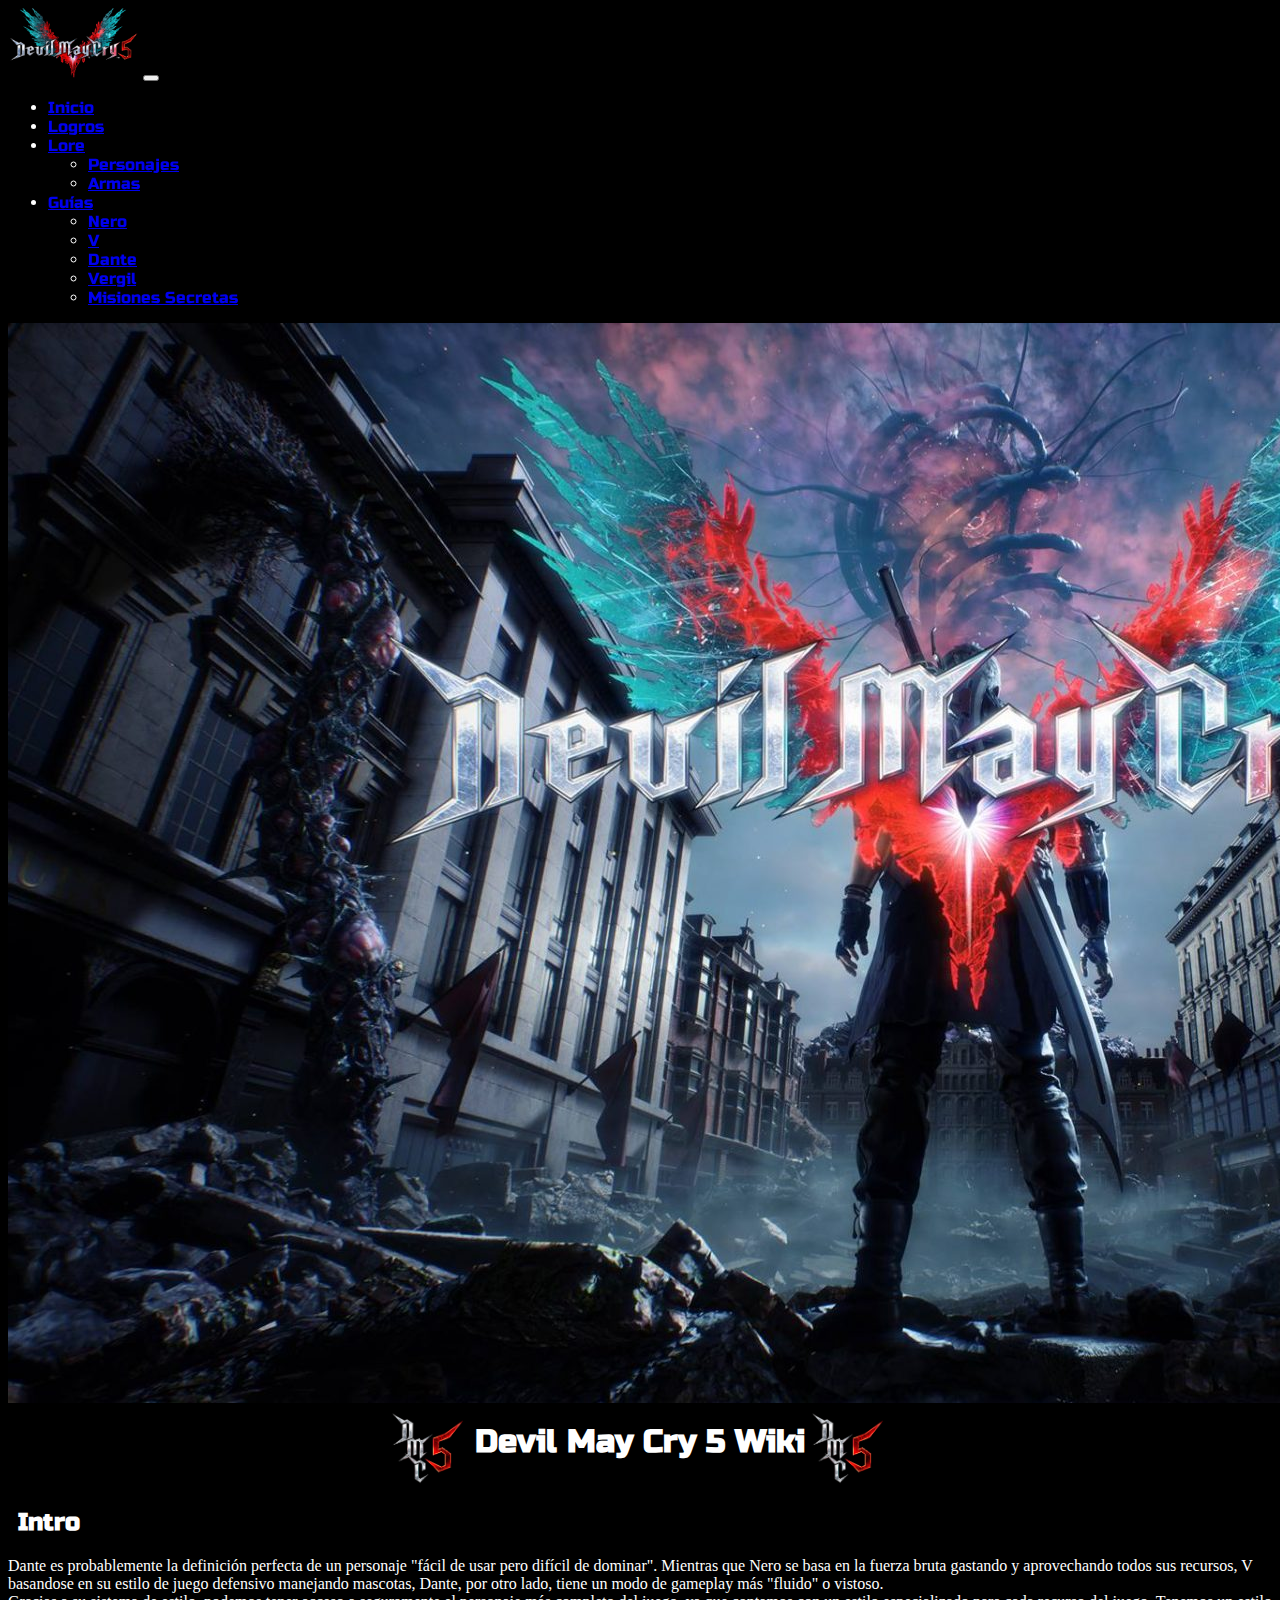
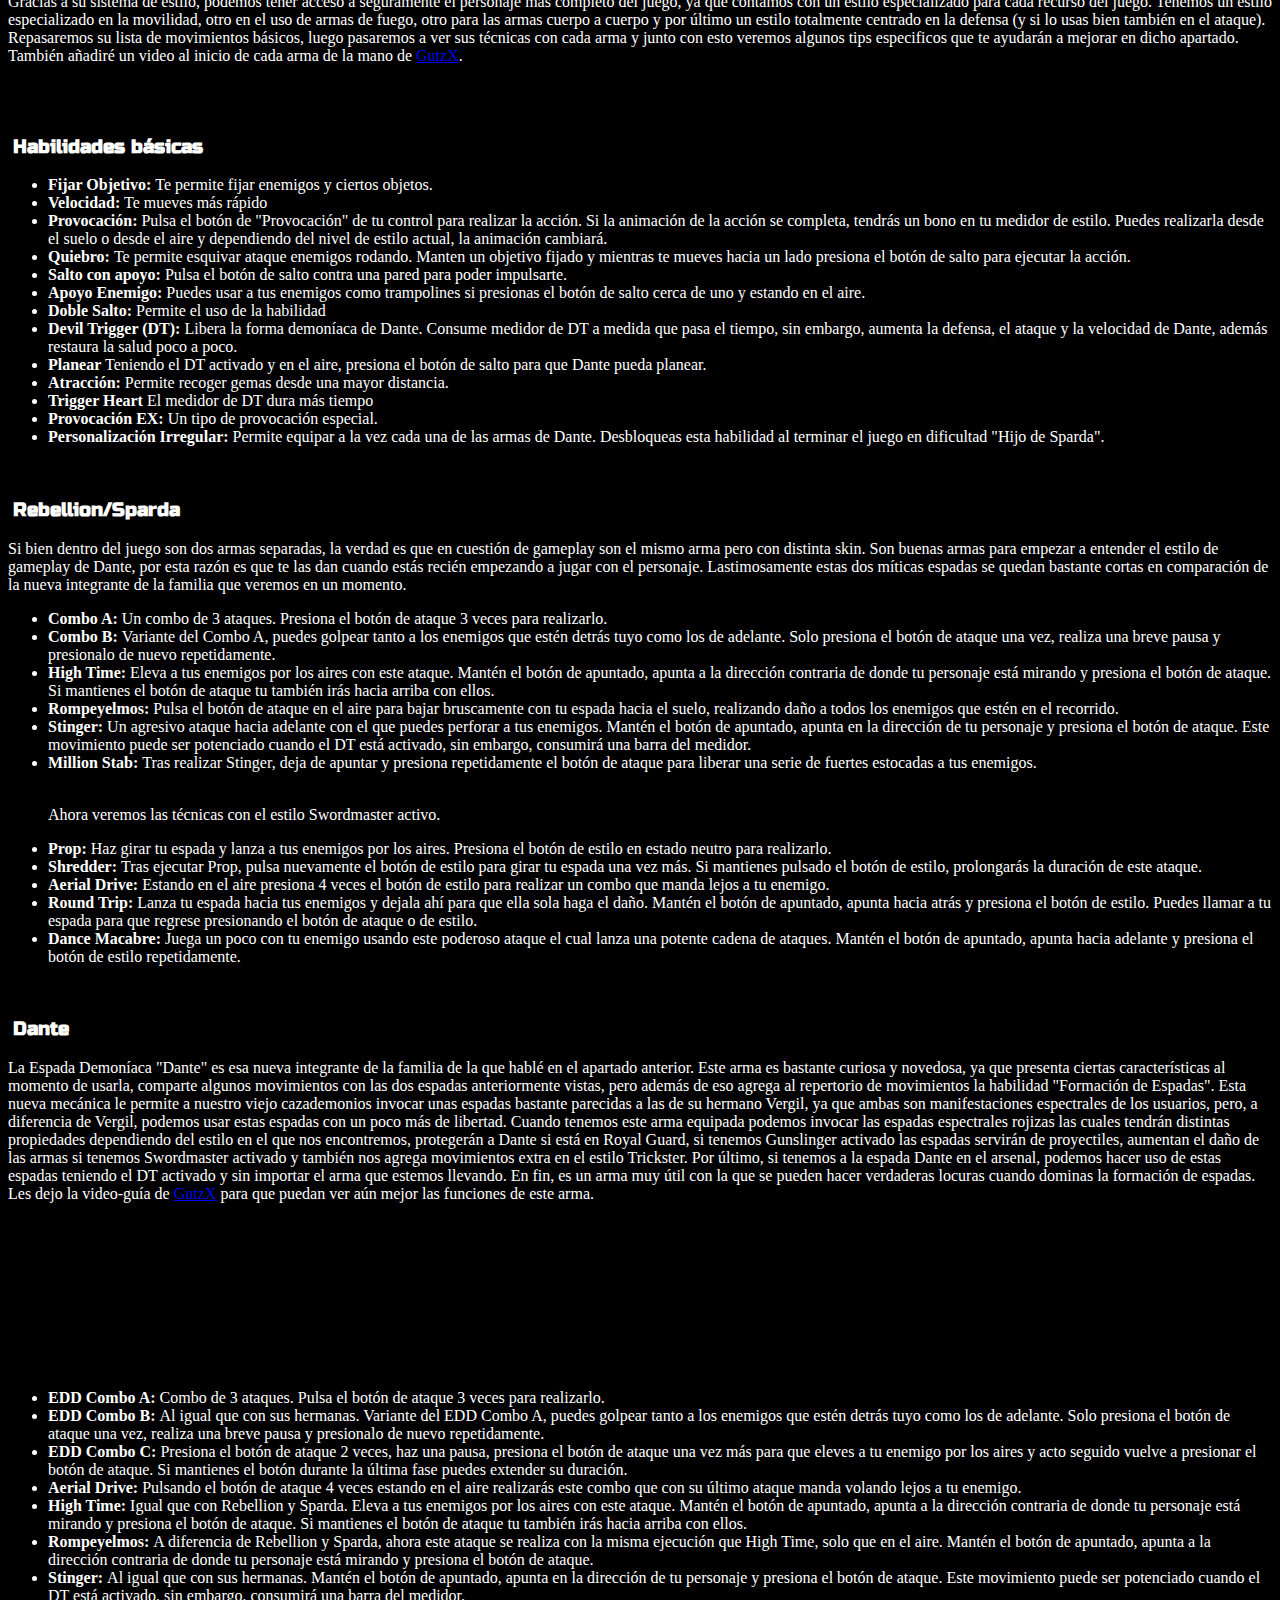
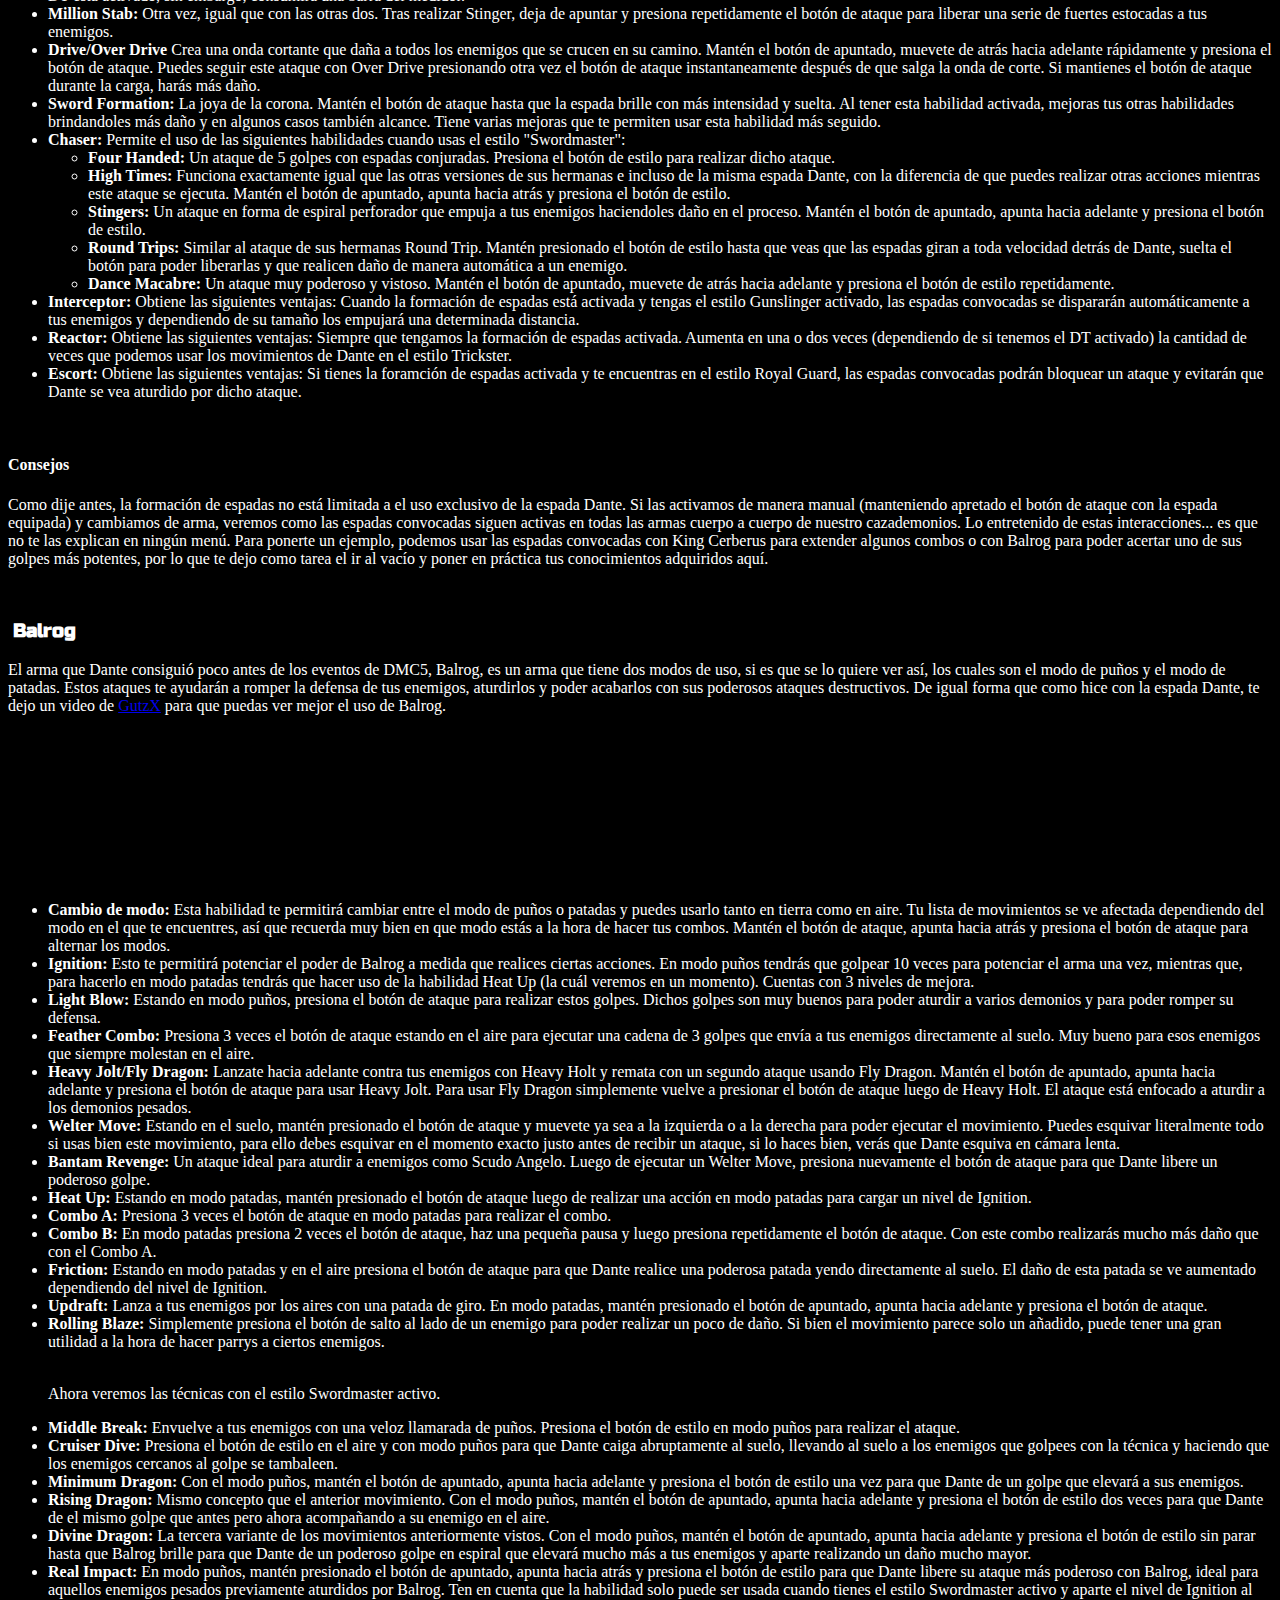
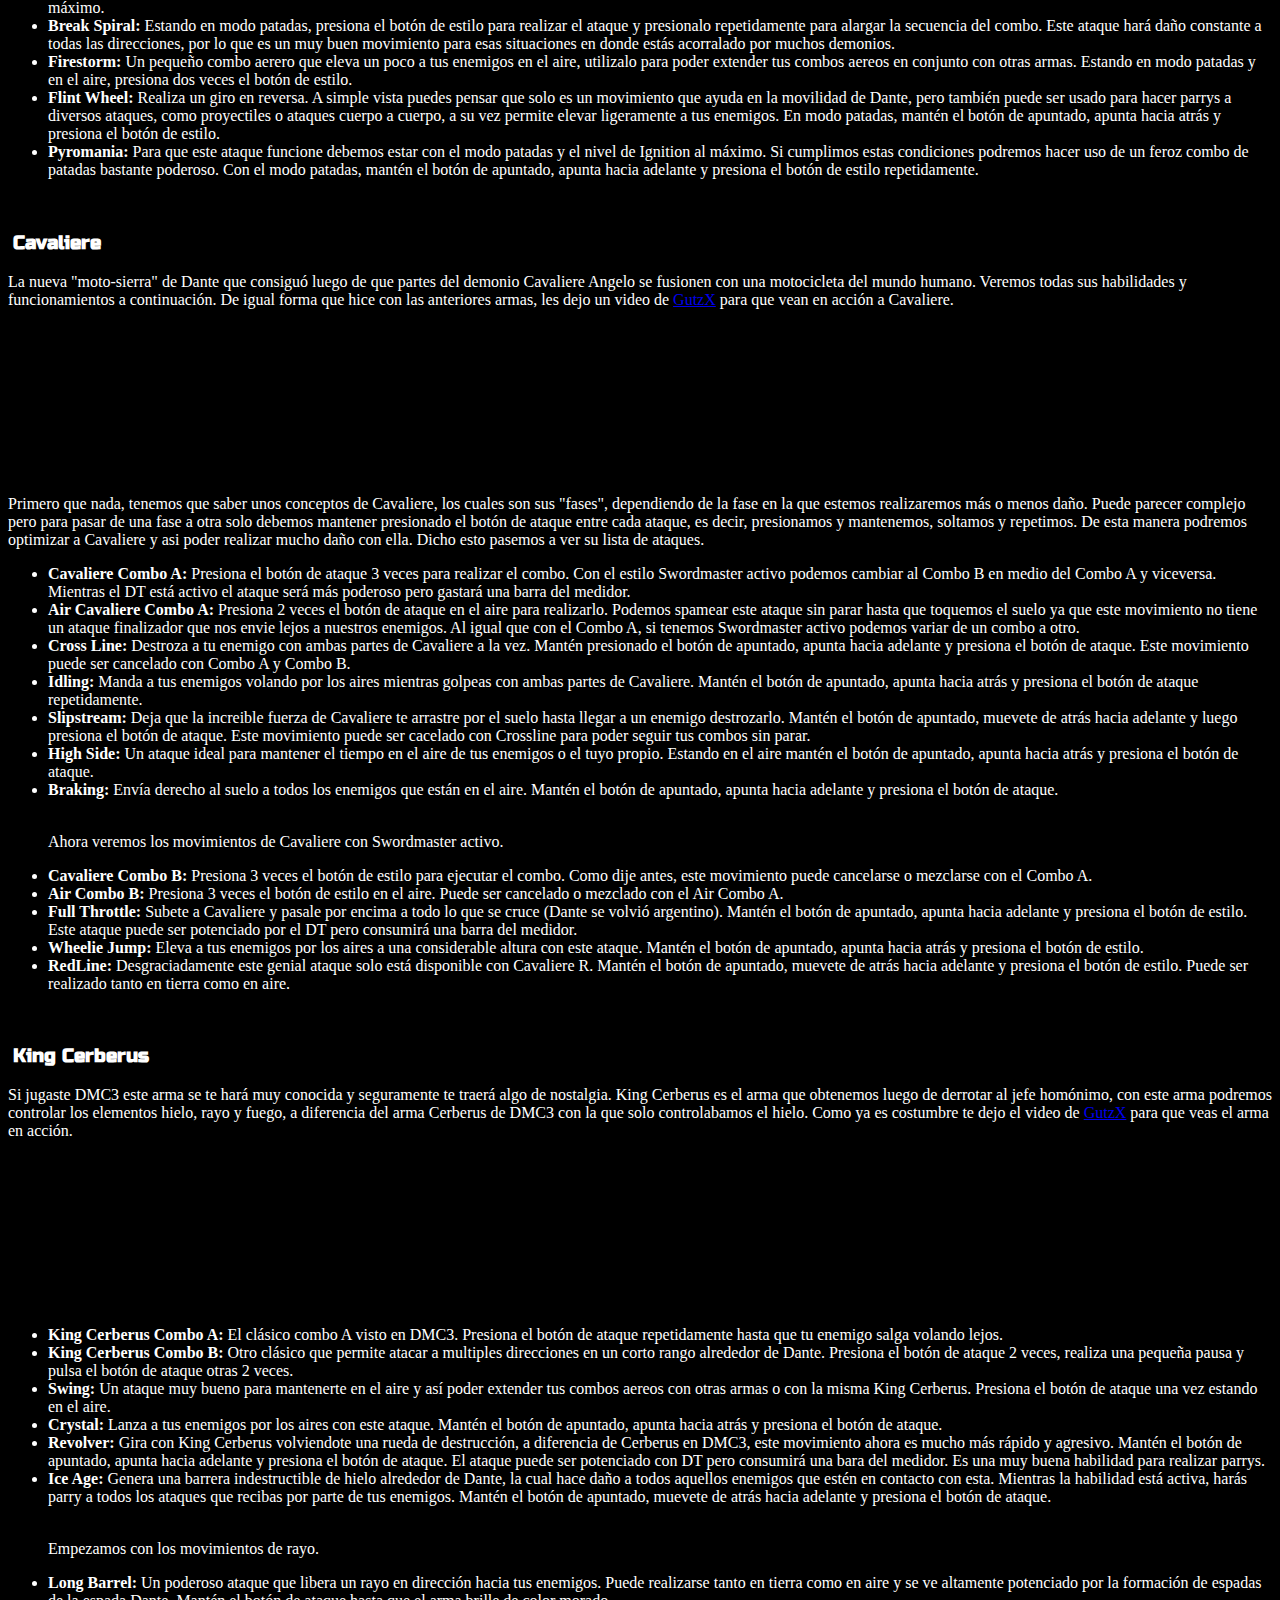
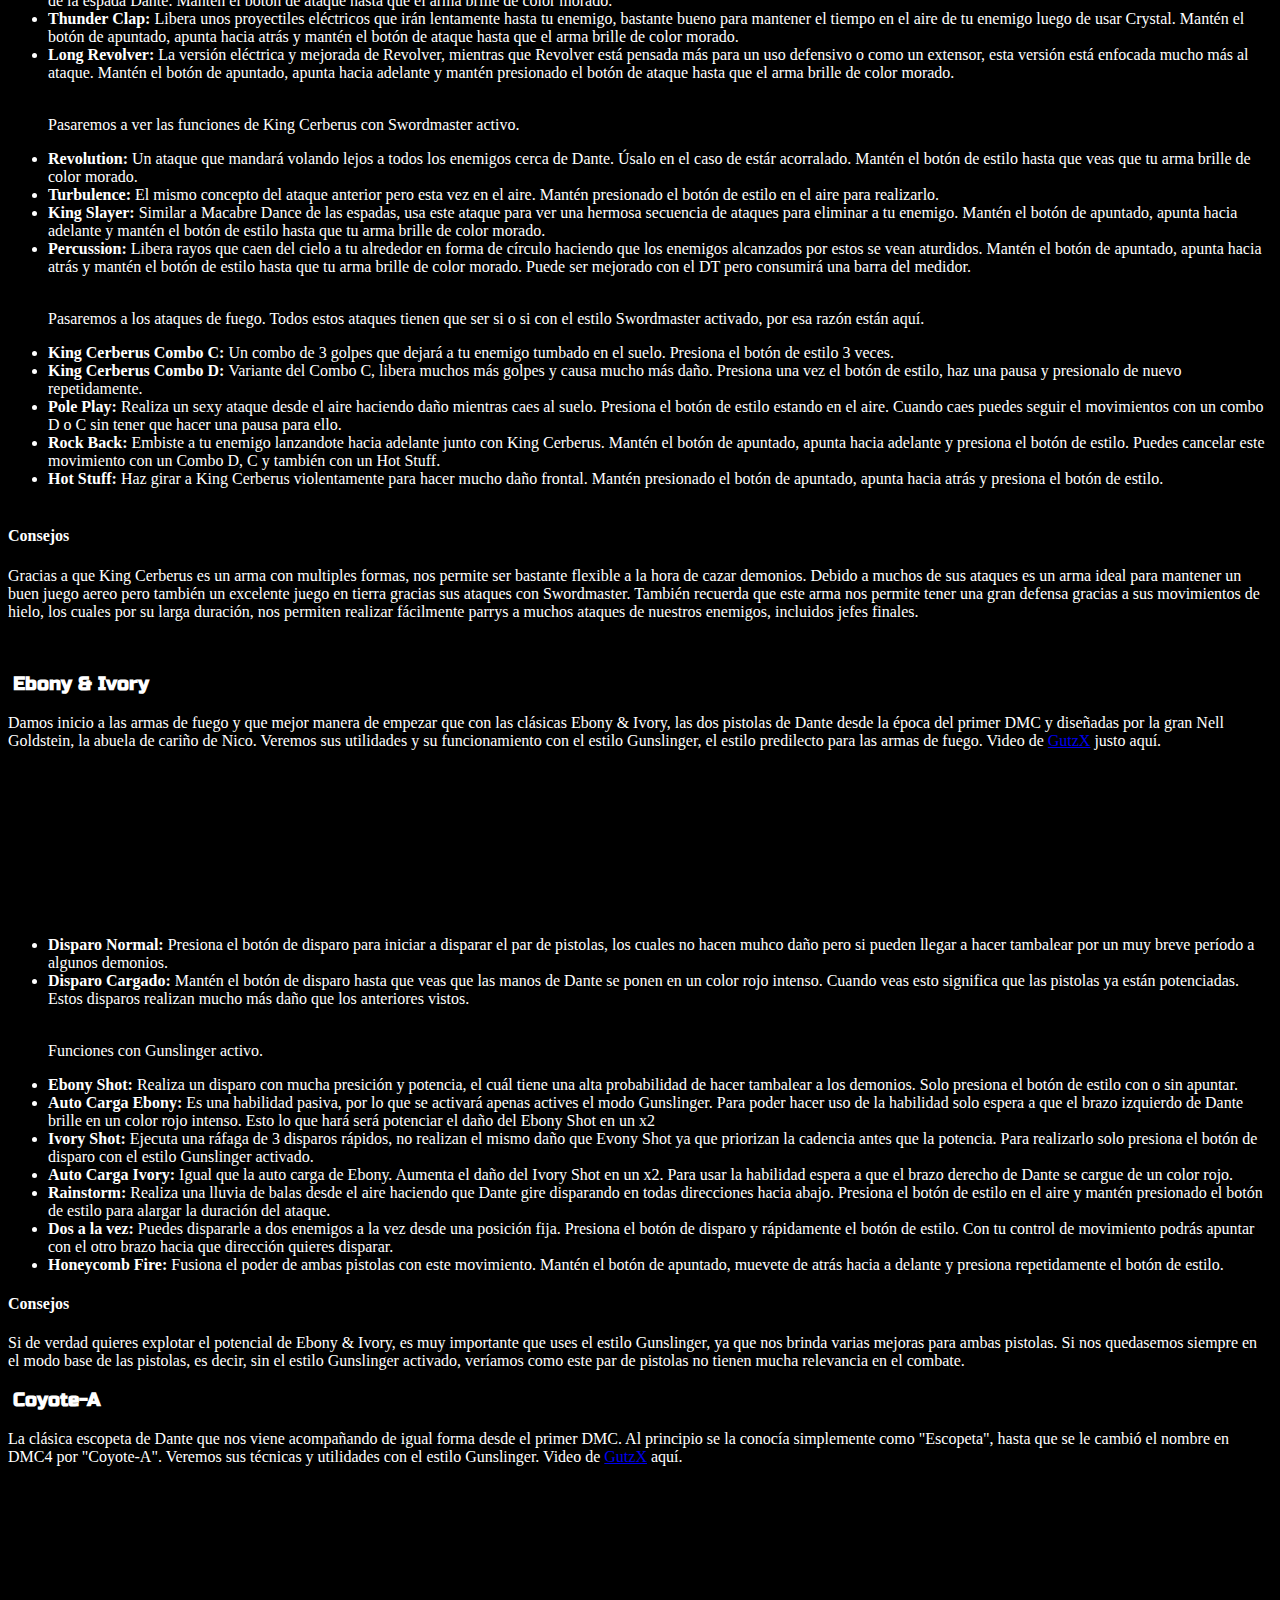
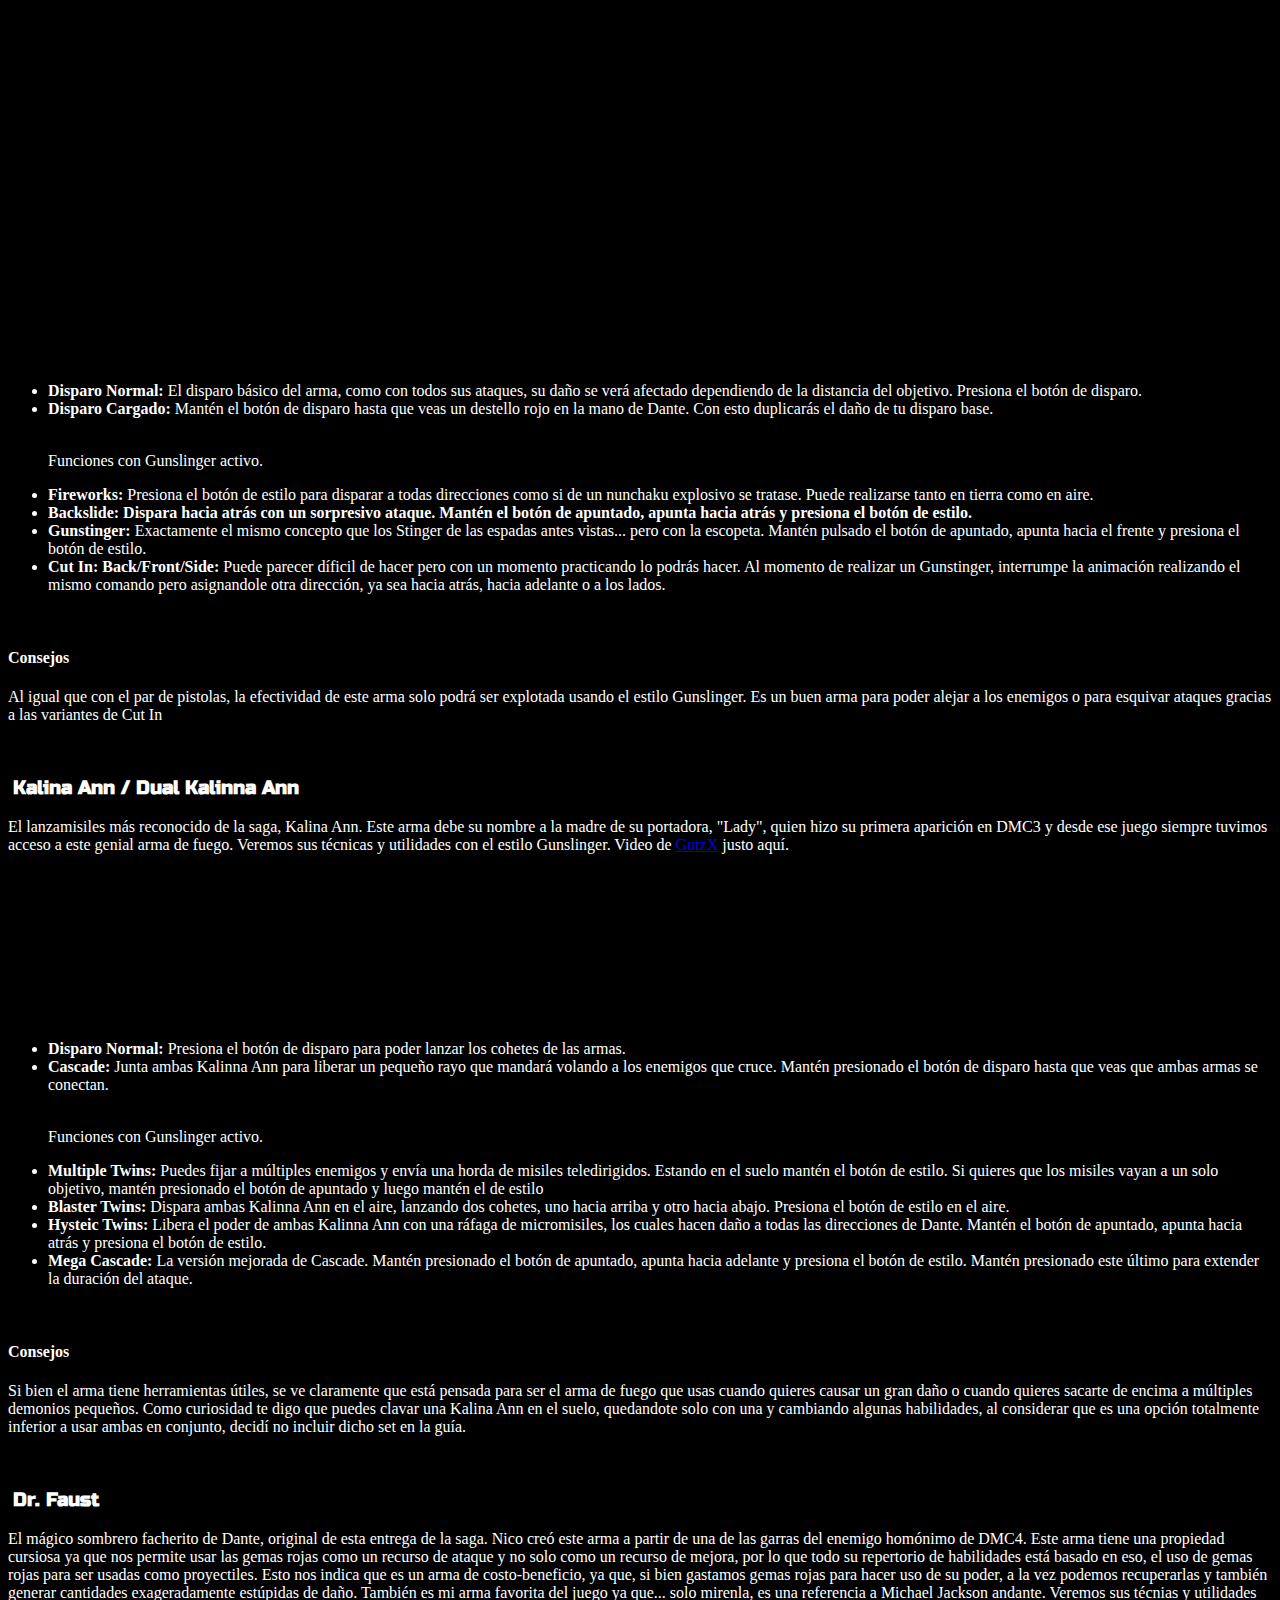
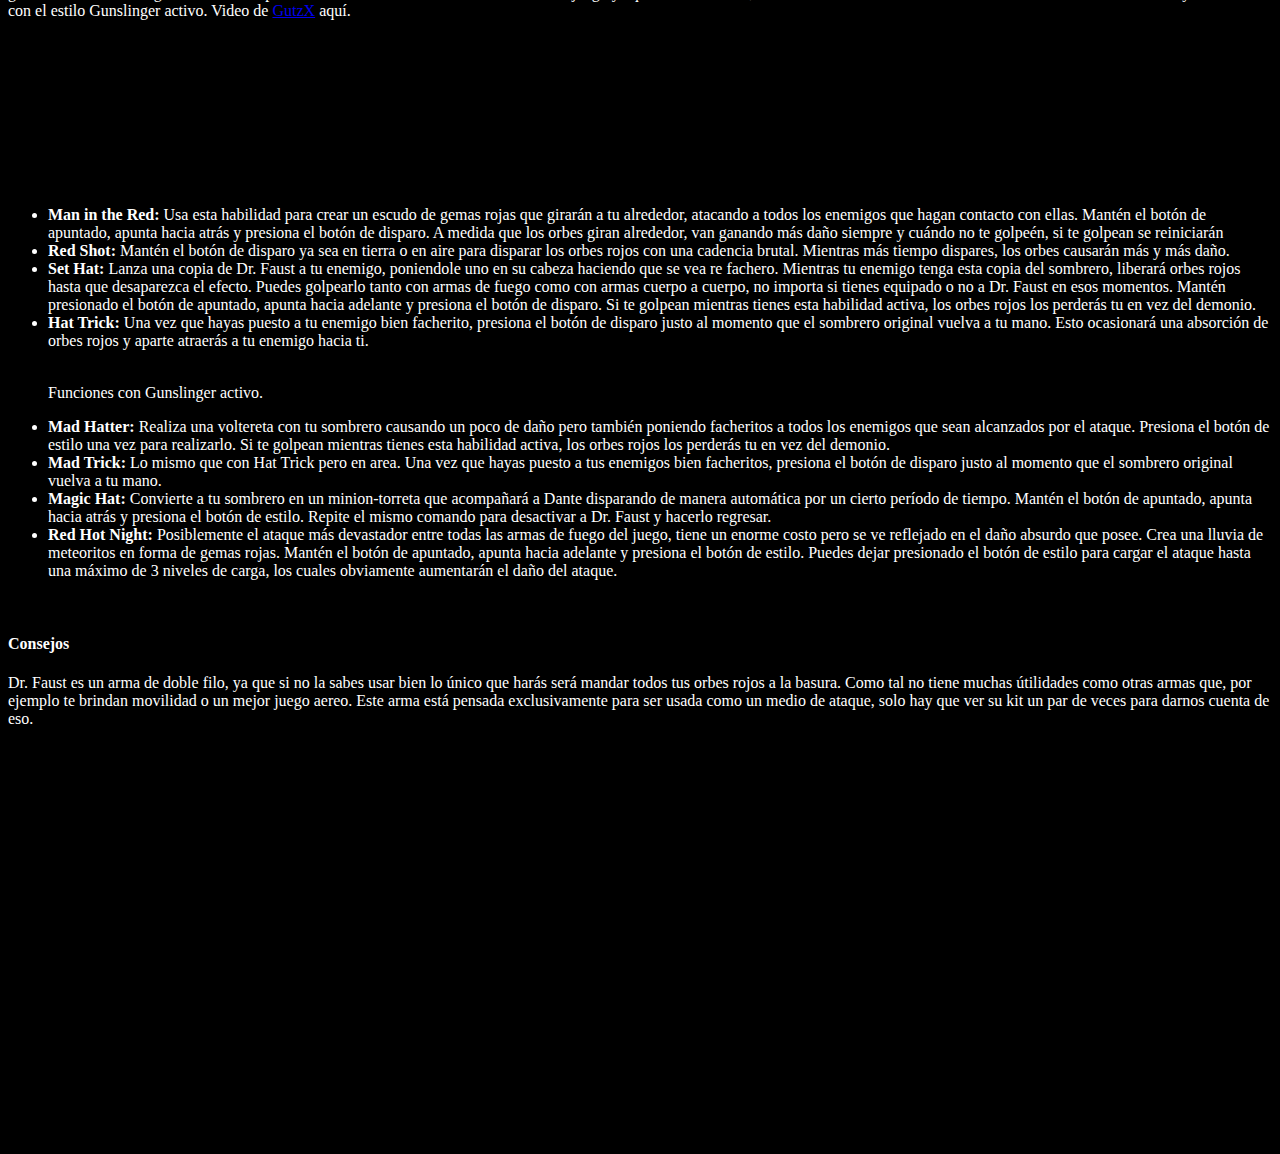
==== commit efe7ea3b: "pegar el apartado de las guias menos de Dante" ====
--- a/guias/dante.html
+++ b/guias/dante.html
@@ -156,7 +156,8 @@
         <li><strong>Interceptor: </strong>Obtiene las siguientes ventajas: Cuando la formación de espadas está activada y tengas el estilo Gunslinger activado, las espadas convocadas se dispararán automáticamente a tus enemigos y dependiendo de su tamaño los empujará una determinada distancia.</li>
         <li><strong>Reactor: </strong>Obtiene las siguientes ventajas: Siempre que tengamos la formación de espadas activada. Aumenta en una o dos veces (dependiendo de si tenemos el DT activado) la cantidad de veces que podemos usar los movimientos de Dante en el estilo Trickster.</li>
         <li><strong>Escort: </strong>Obtiene las siguientes ventajas: Si tienes la foramción de espadas activada y te encuentras en el estilo Royal Guard, las espadas convocadas podrán bloquear un ataque y evitarán que Dante se vea aturdido por dicho ataque.</li>
-      </ul>
+      </ul> <br>
+      <h4>Consejos</h4>
       <p>Como dije antes, la formación de espadas no está limitada a el uso exclusivo de la espada Dante. Si las activamos de manera manual (manteniendo apretado el botón de ataque con la espada equipada) y cambiamos de arma, veremos como las espadas convocadas siguen activas en todas las armas cuerpo a cuerpo de nuestro cazademonios. Lo entretenido de estas interacciones... es que no te las explican en ningún menú. Para ponerte un ejemplo, podemos usar las espadas convocadas con King Cerberus para extender algunos combos o con Balrog para poder acertar uno de sus golpes más potentes, por lo que te dejo como tarea el ir al vacío y poner en práctica tus conocimientos adquiridos aquí.</p>
     </div>
     <br>
@@ -223,14 +224,101 @@
       <li><strong>King Cerberus Combo B: </strong>Otro clásico que permite atacar a multiples direcciones en un corto rango alrededor de Dante. Presiona el botón de ataque 2 veces, realiza una pequeña pausa y pulsa el botón de ataque otras 2 veces.</li>
       <li><strong>Swing: </strong>Un ataque muy bueno para mantenerte en el aire y así poder extender tus combos aereos con otras armas o con la misma King Cerberus. Presiona el botón de ataque una vez estando en el aire.</li>
       <li><strong>Crystal: </strong>Lanza a tus enemigos por los aires con este ataque. Mantén el botón de apuntado, apunta hacia atrás y presiona el botón de ataque.</li>
-      <li><strong>Revolver: </strong>Gira con King Cerberus volviendote una rueda de destrucción, a diferencia de Cerberus en DMC3, este movimiento ahora es mucho más rápido y agresivo. .</li>
-      <li><strong></strong></li>
-      <li><strong></strong></li>
-      <li><strong></strong></li>
-      <li><strong></strong></li>
-      <li><strong></strong></li>
+      <li><strong>Revolver: </strong>Gira con King Cerberus volviendote una rueda de destrucción, a diferencia de Cerberus en DMC3, este movimiento ahora es mucho más rápido y agresivo. Mantén el botón de apuntado, apunta hacia adelante y presiona el botón de ataque. El ataque puede ser potenciado con DT pero consumirá una bara del medidor. Es una muy buena habilidad para realizar parrys.</li>
+      <li><strong>Ice Age: </strong>Genera una barrera indestructible de hielo alrededor de Dante, la cual hace daño a todos aquellos enemigos que estén en contacto con esta. Mientras la habilidad está activa, harás parry a todos los ataques que recibas por parte de tus enemigos. Mantén el botón de apuntado, muevete de atrás hacia adelante y presiona el botón de ataque.</li> <br> 
+      <p>Empezamos con los movimientos de rayo.</p>
+      <li><strong>Long Barrel: </strong>Un poderoso ataque que libera un rayo en dirección hacia tus enemigos. Puede realizarse tanto en tierra como en aire y se ve altamente potenciado por la formación de espadas de la espada Dante. Mantén el botón de ataque hasta que el arma brille de color morado.</li>
+      <li><strong>Thunder Clap: </strong>Libera unos proyectiles eléctricos que irán lentamente hasta tu enemigo, bastante bueno para mantener el tiempo en el aire de tu enemigo luego de usar Crystal. Mantén el botón de apuntado, apunta hacia atrás y mantén el botón de ataque hasta que el arma brille de color morado.</li>
+      <li><strong>Long Revolver: </strong>La versión eléctrica y mejorada de Revolver, mientras que Revolver está pensada más para un uso defensivo o como un extensor, esta versión está enfocada mucho más al ataque. Mantén el botón de apuntado, apunta hacia adelante y mantén presionado el botón de ataque hasta que el arma brille de color morado.</li> <br>
+      <p>Pasaremos a ver las funciones de King Cerberus con Swordmaster activo.</p>
+      <li><strong>Revolution: </strong>Un ataque que mandará volando lejos a todos los enemigos cerca de Dante. Úsalo en el caso de estár acorralado. Mantén el botón de estilo hasta que veas que tu arma brille de color morado.</li>
+      <li><strong>Turbulence: </strong>El mismo concepto del ataque anterior pero esta vez en el aire. Mantén presionado el botón de estilo en el aire para realizarlo.</li>
+      <li><strong>King Slayer: </strong>Similar a Macabre Dance de las espadas, usa este ataque para ver una hermosa secuencia de ataques para eliminar a tu enemigo. Mantén el botón de apuntado, apunta hacia adelante y mantén el botón de estilo hasta que tu arma brille de color morado.</li>
+      <li><strong>Percussion: </strong>Libera rayos que caen del cielo a tu alrededor en forma de círculo haciendo que los enemigos alcanzados por estos se vean aturdidos. Mantén el botón de apuntado, apunta hacia atrás y mantén el botón de estilo hasta que tu arma brille de color morado. Puede ser mejorado con el DT pero consumirá una barra del medidor.</li> <br>
+      <p>Pasaremos a los ataques de fuego. Todos estos ataques tienen que ser si o si con el estilo Swordmaster activado, por esa razón están aquí.</p>
+      <li><strong>King Cerberus Combo C: </strong>Un combo de 3 golpes que dejará a tu enemigo tumbado en el suelo. Presiona el botón de estilo 3 veces.</li>
+      <li><strong>King Cerberus Combo D: </strong>Variante del Combo C, libera muchos más golpes y causa mucho más daño. Presiona una vez el botón de estilo, haz una pausa y presionalo de nuevo repetidamente.</li>
+      <li><strong>Pole Play: </strong>Realiza un sexy ataque desde el aire haciendo daño mientras caes al suelo. Presiona el botón de estilo estando en el aire. Cuando caes puedes seguir el movimientos con un combo D o C sin tener que hacer una pausa para ello.</li>
+      <li><strong>Rock Back: </strong>Embiste a tu enemigo lanzandote hacia adelante junto con King Cerberus. Mantén el botón de apuntado, apunta hacia adelante y presiona el botón de estilo. Puedes cancelar este movimiento con un Combo D, C y también con un Hot Stuff.</li>
+      <li><strong>Hot Stuff: </strong>Haz girar a King Cerberus violentamente para hacer mucho daño frontal. Mantén presionado el botón de apuntado, apunta hacia atrás y presiona el botón de estilo.</li> <br>
     </ul>
+      <h4>Consejos</h4>
+      <p>Gracias a que King Cerberus es un arma con multiples formas, nos permite ser bastante flexible a la hora de cazar demonios. Debido a muchos de sus ataques es un arma ideal para mantener un buen juego aereo pero también un excelente juego en tierra gracias sus ataques con Swordmaster. También recuerda que este arma nos permite tener una gran defensa gracias a sus movimientos de hielo, los cuales por su larga duración, nos permiten realizar fácilmente parrys a muchos ataques de nuestros enemigos, incluidos jefes finales.</p>
    </div>
+    <br>
+    <div class="habilidades">
+      <h3>Ebony & Ivory</h3>
+      <p>Damos inicio a las armas de fuego y que mejor manera de empezar que con las clásicas Ebony & Ivory, las dos pistolas de Dante desde la época del primer DMC y diseñadas por la gran Nell Goldstein, la abuela de cariño de Nico. Veremos sus utilidades y su funcionamiento con el estilo Gunslinger, el estilo predilecto para las armas de fuego. Video de <a href="https://www.youtube.com/watch?v=bvflcFcQt3k" target="_blank">GutzX</a> justo aquí.</p>
+      <iframe src="https://www.youtube.com/embed/bvflcFcQt3k" title="DMC 5: Ebony & Ivory Guía en Español" frameborder="0" allow="accelerometer; autoplay; clipboard-write; encrypted-media; gyroscope; picture-in-picture" allowfullscreen></iframe>
+      <ul>
+        <li><strong>Disparo Normal: </strong>Presiona el botón de disparo para iniciar a disparar el par de pistolas, los cuales no hacen muhco daño pero si pueden llegar a hacer tambalear por un muy breve período a algunos demonios.</li>
+        <li><strong>Disparo Cargado: </strong>Mantén el botón de disparo hasta que veas que las manos de Dante se ponen en un color rojo intenso. Cuando veas esto significa que las pistolas ya están potenciadas. Estos disparos realizan mucho más daño que los anteriores vistos.</li> <br>
+        <p>Funciones con Gunslinger activo.</p>
+        <li><strong>Ebony Shot: </strong>Realiza un disparo con mucha presición y potencia, el cuál tiene una alta probabilidad de hacer tambalear a los demonios. Solo presiona el botón de estilo con o sin apuntar.</li>
+        <li><strong>Auto Carga Ebony: </strong>Es una habilidad pasiva, por lo que se activará apenas actives el modo Gunslinger. Para poder hacer uso de la habilidad solo espera a que el brazo izquierdo de Dante brille en un color rojo intenso. Esto lo que hará será potenciar el daño del Ebony Shot en un x2</li>
+        <li><strong>Ivory Shot: </strong>Ejecuta una ráfaga de 3 disparos rápidos, no realizan el mismo daño que Evony Shot ya que priorizan la cadencia antes que la potencia. Para realizarlo solo presiona el botón de disparo con el estilo Gunslinger activado.</li>
+        <li><strong>Auto Carga Ivory: </strong>Igual que la auto carga de Ebony. Aumenta el daño del Ivory Shot en un x2. Para usar la habilidad espera a que el brazo derecho de Dante se cargue de un color rojo.</li>
+        <li><strong>Rainstorm: </strong>Realiza una lluvia de balas desde el aire haciendo que Dante gire disparando en todas direcciones hacia abajo. Presiona el botón de estilo en el aire y mantén presionado el botón de estilo para alargar la duración del ataque.</li>
+        <li><strong>Dos a la vez: </strong>Puedes dispararle a dos enemigos a la vez desde una posición fija. Presiona el botón de disparo y rápidamente el botón de estilo. Con tu control de movimiento podrás apuntar con el otro brazo hacia que dirección quieres disparar.</li>
+        <li><strong>Honeycomb Fire: </strong>Fusiona el poder de ambas pistolas con este movimiento. Mantén el botón de apuntado, muevete de atrás hacia a delante y presiona repetidamente el botón de estilo.</li>
+      </ul>
+      <h4>Consejos</h4>
+      <p>Si de verdad quieres explotar el potencial de Ebony & Ivory, es muy importante que uses el estilo Gunslinger, ya que nos brinda varias mejoras para ambas pistolas. Si nos quedasemos siempre en el modo base de las pistolas, es decir, sin el estilo Gunslinger activado, veríamos como este par de pistolas no tienen mucha relevancia en el combate.</p>
+    </div>
+
+    <div class="habilidades">
+      <h3>Coyote-A</h3>
+      <p>La clásica escopeta de Dante que nos viene acompañando de igual forma desde el primer DMC. Al principio se la conocía simplemente como "Escopeta", hasta que se le cambió el nombre en DMC4 por "Coyote-A". Veremos sus técnicas y utilidades con el estilo Gunslinger. Video de <a href="https://www.youtube.com/watch?v=UluO0x9FIs0" target="_blank">GutzX</a> aquí.</p>
+      <iframe width="1310" height="480" src="https://www.youtube.com/embed/UluO0x9FIs0" title="DMC 5: Coyote - A Guía en Español" frameborder="0" allow="accelerometer; autoplay; clipboard-write; encrypted-media; gyroscope; picture-in-picture" allowfullscreen></iframe>
+      <ul>
+        <li><strong>Disparo Normal: </strong>El disparo básico del arma, como con todos sus ataques, su daño se verá afectado dependiendo de la distancia del objetivo. Presiona el botón de disparo.</li>
+        <li><strong>Disparo Cargado: </strong>Mantén el botón de disparo hasta que veas un destello rojo en la mano de Dante. Con esto duplicarás el daño de tu disparo base.</li> <br>
+        <p>Funciones con Gunslinger activo.</p>
+        <li><strong>Fireworks: </strong>Presiona el botón de estilo para disparar a todas direcciones como si de un nunchaku explosivo se tratase. Puede realizarse tanto en tierra como en aire.</li>
+        <li><strong>Backslide: Dispara hacia atrás con un sorpresivo ataque. Mantén el botón de apuntado, apunta hacia atrás y presiona el botón de estilo.</strong></li>
+        <li><strong>Gunstinger: </strong>Exactamente el mismo concepto que los Stinger de las espadas antes vistas... pero con la escopeta. Mantén pulsado el botón de apuntado, apunta hacia el frente y presiona el botón de estilo.</li>
+        <li><strong>Cut In: Back/Front/Side: </strong>Puede parecer díficil de hacer pero con un momento practicando lo podrás hacer. Al momento de realizar un Gunstinger, interrumpe la animación realizando el mismo comando pero asignandole otra dirección, ya sea hacia atrás, hacia adelante o a los lados.</li>
+      </ul> <br>
+      <h4>Consejos</h4>
+      <p>Al igual que con el par de pistolas, la efectividad de este arma solo podrá ser explotada usando el estilo Gunslinger. Es un buen arma para poder alejar a los enemigos o para esquivar ataques gracias a las variantes de Cut In</p>
+    </div> <br>
+
+    <div class="habilidades">
+      <h3>Kalina Ann / Dual Kalinna Ann</h3>
+      <p>El lanzamisiles más reconocido de la saga, Kalina Ann. Este arma debe su nombre a la madre de su portadora, "Lady", quien hizo su primera aparición en DMC3 y desde ese juego siempre tuvimos acceso a este genial arma de fuego. Veremos sus técnicas y utilidades con el estilo Gunslinger. Video de <a href="https://www.youtube.com/watch?v=ph0XjQRoXRw" target="_blank">GutzX</a> justo aquí.</p>
+      <iframe src="https://www.youtube.com/embed/ph0XjQRoXRw" title="DMC 5: Kalina Ann Doble Guía en Español" frameborder="0" allow="accelerometer; autoplay; clipboard-write; encrypted-media; gyroscope; picture-in-picture" allowfullscreen></iframe>
+      <ul>
+        <li><strong>Disparo Normal: </strong>Presiona el botón de disparo para poder lanzar los cohetes de las armas.</li>
+        <li><strong>Cascade: </strong>Junta ambas Kalinna Ann para liberar un pequeño rayo que mandará volando a los enemigos que cruce. Mantén presionado el botón de disparo hasta que veas que ambas armas se conectan.</li> <br>
+        <p>Funciones con Gunslinger activo.</p>
+        <li><strong>Multiple Twins: </strong>Puedes fijar a múltiples enemigos y envía una horda de misiles teledirigidos. Estando en el suelo mantén el botón de estilo. Si quieres que los misiles vayan a un solo objetivo, mantén presionado el botón de apuntado y luego mantén el de estilo</li>
+        <li><strong>Blaster Twins: </strong>Dispara ambas Kalinna Ann en el aire, lanzando dos cohetes, uno hacia arriba y otro hacia abajo. Presiona el botón de estilo en el aire.</li>
+        <li><strong>Hysteic Twins: </strong>Libera el poder de ambas Kalinna Ann con una ráfaga de micromisiles, los cuales hacen daño a todas las direcciones de Dante. Mantén el botón de apuntado, apunta hacia atrás y presiona el botón de estilo.</li>
+        <li><strong>Mega Cascade: </strong>La versión mejorada de Cascade. Mantén presionado el botón de apuntado, apunta hacia adelante y presiona el botón de estilo. Mantén presionado este último para extender la duración del ataque.</li>
+      </ul> <br>
+      <h4>Consejos</h4>
+      <p>Si bien el arma tiene herramientas útiles, se ve claramente que está pensada para ser el arma de fuego que usas cuando quieres causar un gran daño o cuando quieres sacarte de encima a múltiples demonios pequeños. Como curiosidad te digo que puedes clavar una Kalina Ann en el suelo, quedandote solo con una y cambiando algunas habilidades, al considerar que es una opción totalmente inferior a usar ambas en conjunto, decidí no incluir dicho set en la guía.</p>
+    </div> <br>
+    
+    <div class="habilidades">
+      <h3>Dr. Faust</h3>
+      <p>El mágico sombrero facherito de Dante, original de esta entrega de la saga. Nico creó este arma a partir de una de las garras del enemigo homónimo de DMC4. Este arma tiene una propiedad cursiosa ya que nos permite usar las gemas rojas como un recurso de ataque y no solo como un recurso de mejora, por lo que todo su repertorio de habilidades está basado en eso, el uso de gemas rojas para ser usadas como proyectiles. Esto nos indica que es un arma de costo-beneficio, ya que, si bien gastamos gemas rojas para hacer uso de su poder, a la vez podemos recuperarlas y también generar cantidades exageradamente estúpidas de daño. También es mi arma favorita del juego ya que... solo mirenla, es una referencia a Michael Jackson andante. Veremos sus técnias y utilidades con el estilo Gunslinger activo. Video de <a href="https://www.youtube.com/watch?v=bvqL7HtKoX4&t" target="_blank">GutzX</a> aquí.</p>
+      <iframe src="https://www.youtube.com/embed/bvqL7HtKoX4" title="DMC 5: Dr Faust Guia al Español" frameborder="0" allow="accelerometer; autoplay; clipboard-write; encrypted-media; gyroscope; picture-in-picture" allowfullscreen></iframe>
+      <ul>
+        <li><strong>Man in the Red: </strong>Usa esta habilidad para crear un escudo de gemas rojas que girarán a tu alrededor, atacando a todos los enemigos que hagan contacto con ellas. Mantén el botón de apuntado, apunta hacia atrás y presiona el botón de disparo. A medida que los orbes giran alrededor, van ganando más daño siempre y cuándo no te golpeén, si te golpean se reiniciarán </li>
+        <li><strong>Red Shot: </strong>Mantén el botón de disparo ya sea en tierra o en aire para disparar los orbes rojos con una cadencia brutal. Mientras más tiempo dispares, los orbes causarán más y más daño.</li>
+        <li><strong>Set Hat: </strong>Lanza una copia de Dr. Faust a tu enemigo, poniendole uno en su cabeza haciendo que se vea re fachero. Mientras tu enemigo tenga esta copia del sombrero, liberará orbes rojos hasta que desaparezca el efecto. Puedes golpearlo tanto con armas de fuego como con armas cuerpo a cuerpo, no importa si tienes equipado o no a Dr. Faust en esos momentos. Mantén presionado el botón de apuntado, apunta hacia adelante y presiona el botón de disparo. Si te golpean mientras tienes esta habilidad activa, los orbes rojos los perderás tu en vez del demonio.</li>
+        <li><strong>Hat Trick: </strong>Una vez que hayas puesto a tu enemigo bien facherito, presiona el botón de disparo justo al momento que el sombrero original vuelva a tu mano. Esto ocasionará una absorción de orbes rojos y aparte atraerás a tu enemigo hacia ti.</li> <br>
+        <p>Funciones con Gunslinger activo.</p>
+        <li><strong>Mad Hatter: </strong>Realiza una voltereta con tu sombrero causando un poco de daño pero también poniendo facheritos a todos los enemigos que sean alcanzados por el ataque. Presiona el botón de estilo una vez para realizarlo. Si te golpean mientras tienes esta habilidad activa, los orbes rojos los perderás tu en vez del demonio.</li>
+        <li><strong>Mad Trick: </strong>Lo mismo que con Hat Trick pero en area. Una vez que hayas puesto a tus enemigos bien facheritos, presiona el botón de disparo justo al momento que el sombrero original vuelva a tu mano.</li>
+        <li><strong>Magic Hat: </strong>Convierte a tu sombrero en un minion-torreta que acompañará a Dante disparando de manera automática por un cierto período de tiempo. Mantén el botón de apuntado, apunta hacia atrás y presiona el botón de estilo. Repite el mismo comando para desactivar a Dr. Faust y hacerlo regresar.</li>
+        <li><strong>Red Hot Night: </strong>Posiblemente el ataque más devastador entre todas las armas de fuego del juego, tiene un enorme costo pero se ve reflejado en el daño absurdo que posee. Crea una lluvia de meteoritos en forma de gemas rojas. Mantén el botón de apuntado, apunta hacia adelante y presiona el botón de estilo. Puedes dejar presionado el botón de estilo para cargar el ataque hasta una máximo de 3 niveles de carga, los cuales obviamente aumentarán el daño del ataque.</li>
+      </ul> <br>
+      <h4>Consejos</h4>
+      <p>Dr. Faust es un arma de doble filo, ya que si no la sabes usar bien lo único que harás será mandar todos tus orbes rojos a la basura. Como tal no tiene muchas útilidades como otras armas que, por ejemplo te brindan movilidad o un mejor juego aereo. Este arma está pensada exclusivamente para ser usada como un medio de ataque, solo hay que ver su kit un par de veces para darnos cuenta de eso.</p>
+    </div>
+
 
 
     <!-- FOOTER -->
